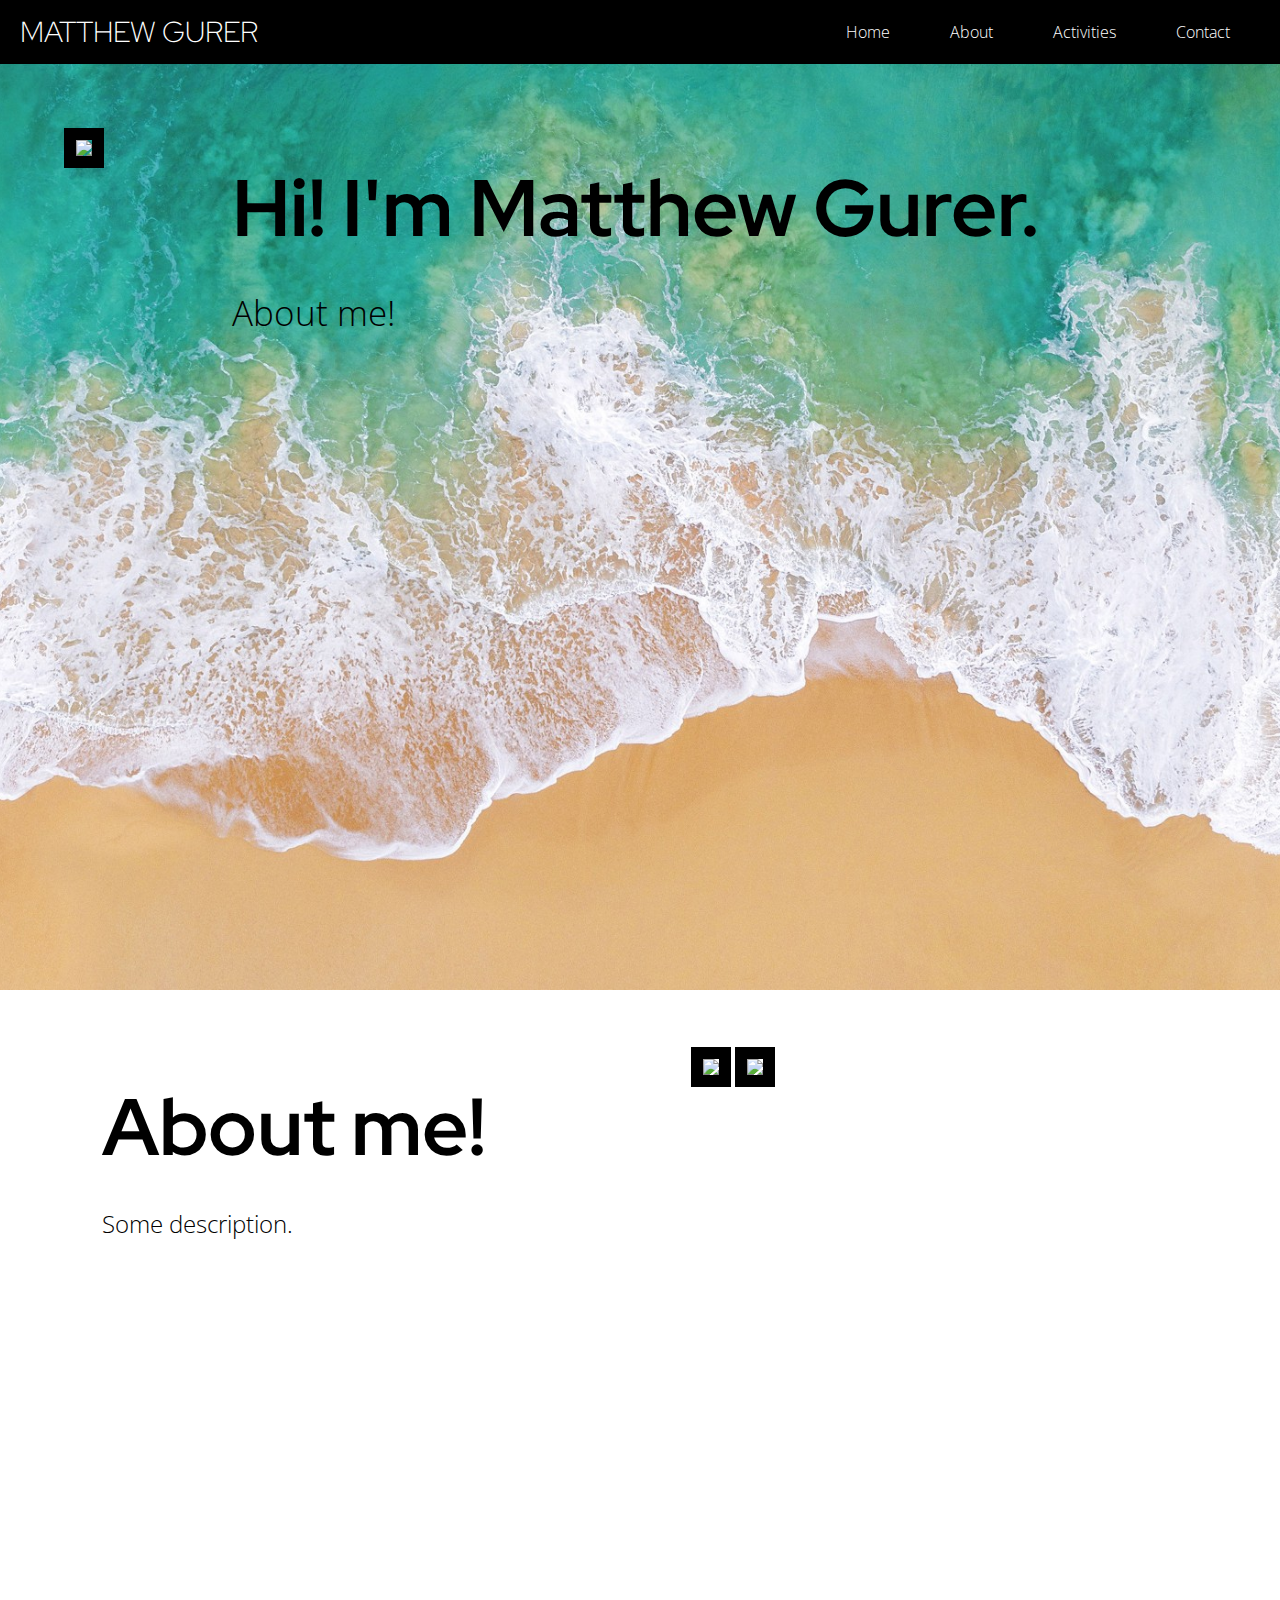
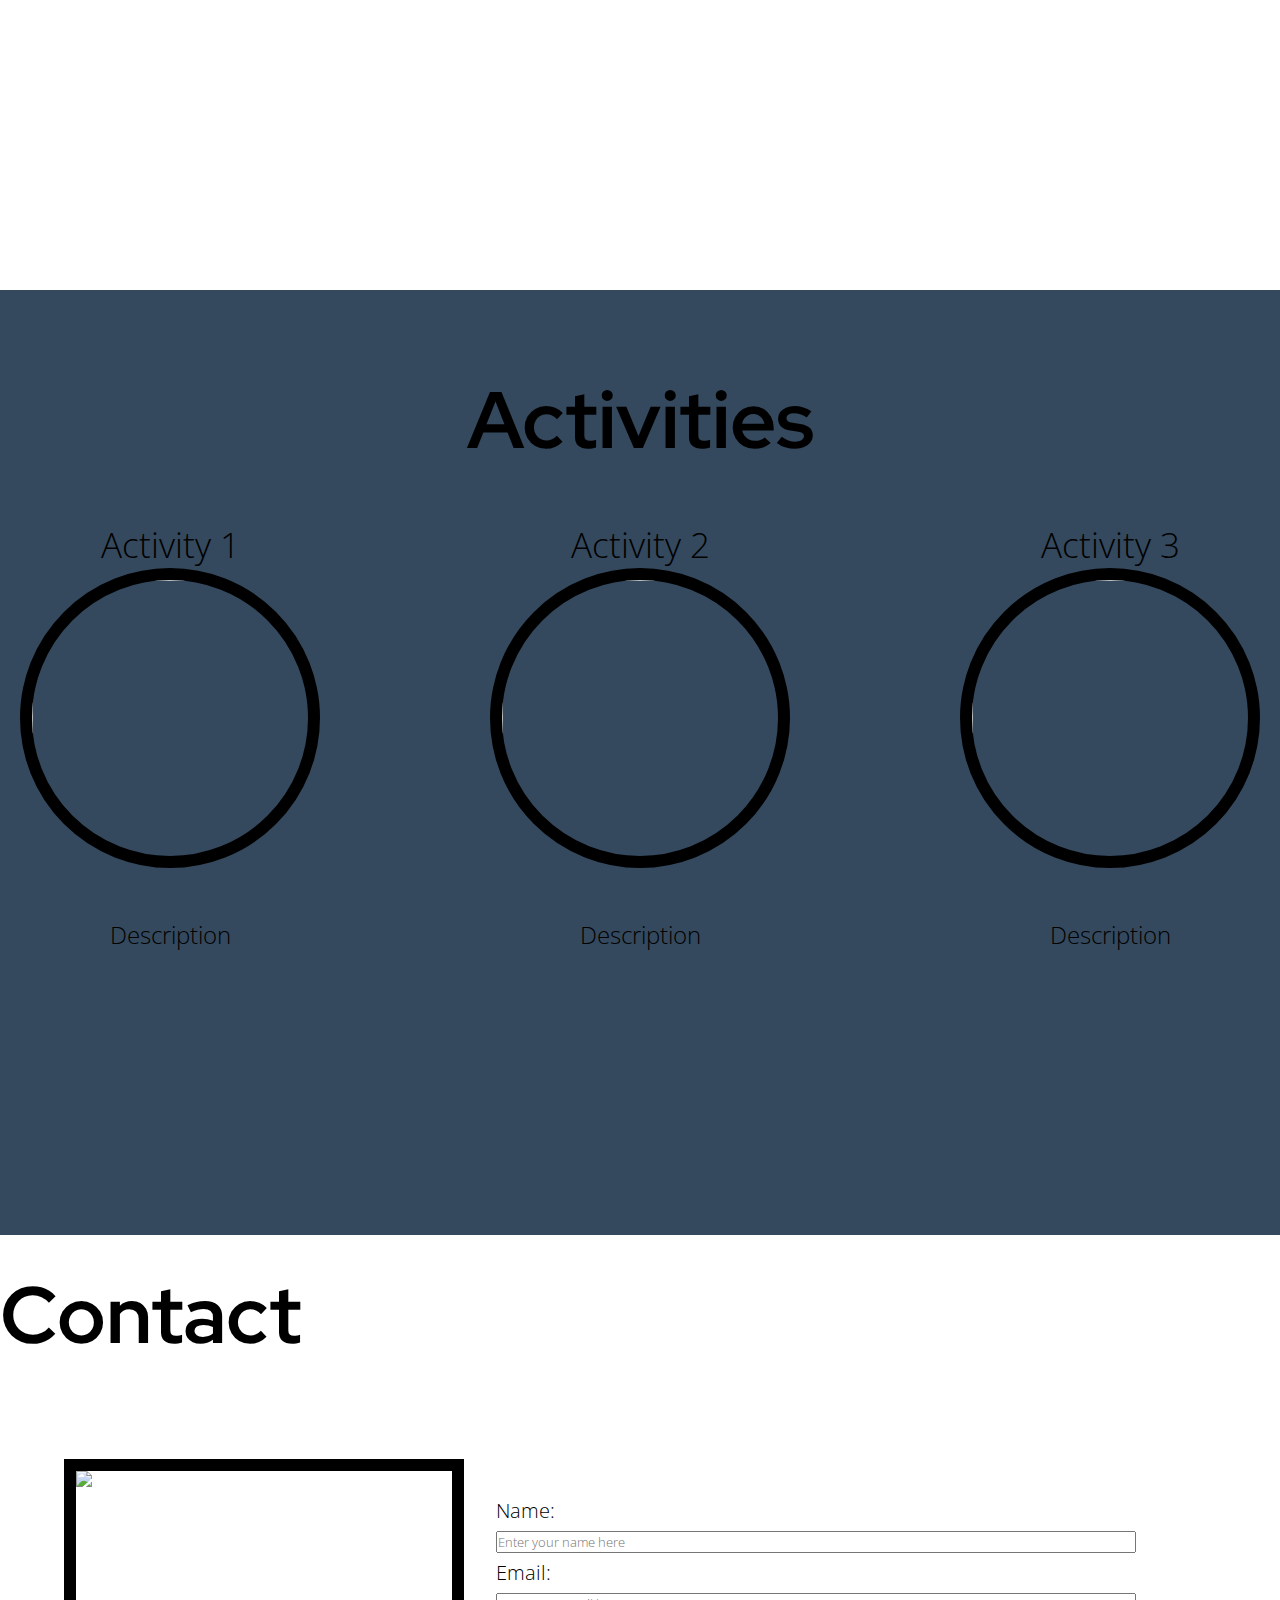
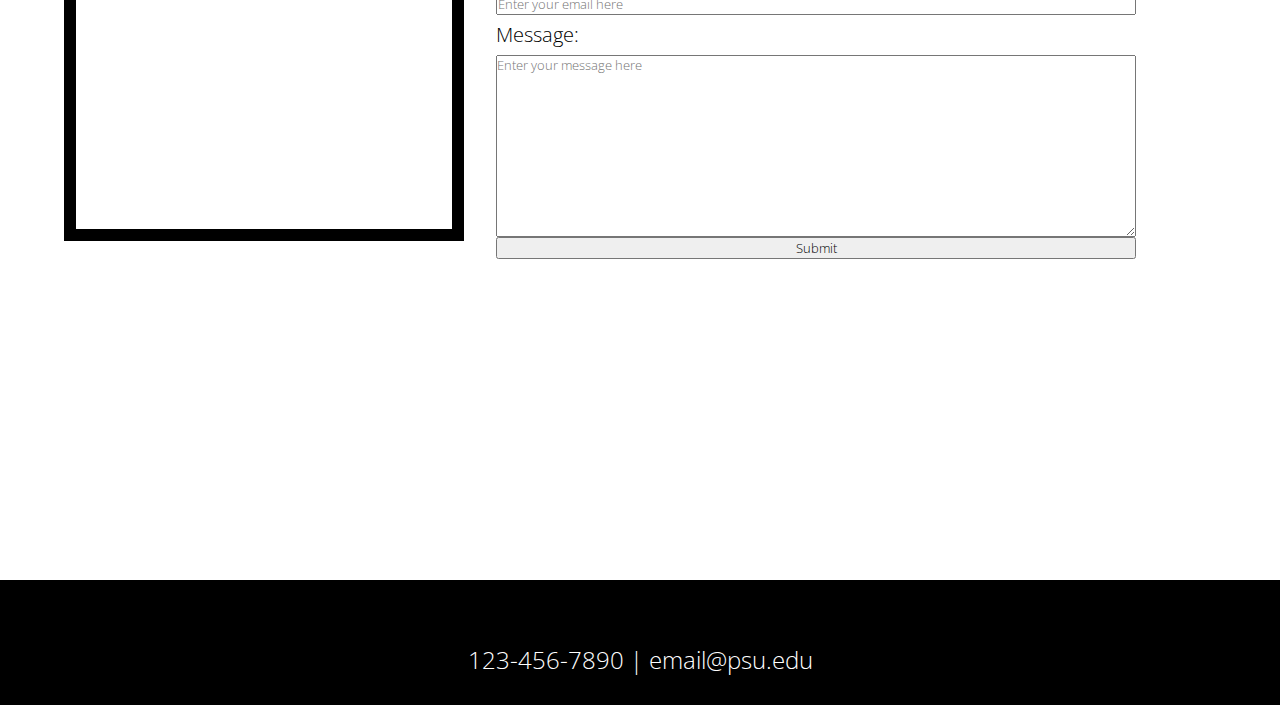
==== index.html @ 19012c14 "Finished CSS and main website components" ====
<!DOCTYPE html>
<html>
    <head>
        <!--<head> tag contains metadata-->
        <meta charset="utf-8">
        <title>HTML Page</title>
        <link rel="stylesheet" href="./style.css">
        <link rel="preconnect" href="https://fonts.googleapis.com">
        <link rel="preconnect" href="https://fonts.gstatic.com" crossorigin>
        <link href="https://fonts.googleapis.com/css2?family=Open+Sans&family=Red+Hat+Display&display=swap" rel="stylesheet">
        <script src="https://kit.fontawesome.com/d79f877d8b.js" crossorigin="anonymous"></script>
    </head>

    <body>
        <header>
            <nav>
                <a id="title" href="#home">Matthew Gurer</a>
                <ul>
                    <li><a href="#home">Home</a></li>
                    <li><a href="#about">About</a></li>
                    <li><a href="#activities">Activities</a></li>
                    <li><a href="#contact">Contact</a></li>
                </ul>
            </nav>            
        </header>

        <section class="home" id="home" style="height: 100vh">
            <img src="img/ios-11-1920x1080-4k-5k-beach-ocean-13655.jpg" class="background-image" alt="">
            <div>
                <img src="./img/myself.jpeg">
            </div>
            <div>
                <h1>Hi! I'm Matthew Gurer.</h1>
                <h2>About me!</h2>
            </div>
        </section>

        <section class="about" id="about" style="height: 100vh">
            <div>
                <h1>About me!</h1>
                <p>Some description.</p>
            </div>
            <div>
                <img src="./img/tesla_roadster_4k_3-HD.jpg">
                <img src="./img/lucid-air-sapphire-salt-flats-rear-side-web.png">
            </div>
        </section>

        <section id="activities" style="height: 100vh" class="activities">
            <h1>Activities</h1>
            
            <div style="display: flex;" class="activities-container">
                <div>
                    <h2>Activity 1</h2>
                    <img src="./img/31193.jpg">
                    <p>Description</p>
                </div>
                <div>
                    <h2>Activity 2</h2>
                    <img src="./img/wallpapersden.com_bixby-creek-bridge-california_3840x2160.jpg">
                    <p>Description</p>
                </div>
                <div>
                    <h2>Activity 3</h2>
                    <img src="./img/wp4729457.jpg">
                    <p>Description</p>
                </div>
            </div>
            

        </section>

        <section id="contact" style="height: 100vh" class="contact">
            <h1>Contact</h1>
            
            <div style="display: flex">
                <img src="./img/sKWDIq4.jpg">
                <form action="mailto:mattgur11@gmail.com" method="post" enctype="text/plain">
                    <div style="display: flex; flex-direction: column; width: 50vw">
                        <label>Name:</label>
                        <input type="text" name="Your name" placeholder="Enter your name here">
        
                        <label>Email:</label>
                        <input type="email" name="Your email" placeholder="Enter your email here">
        
                        <label>Message:</label>
                        <textarea name="Your message" cols="50" rows="10" placeholder="Enter your message here"></textarea>
        
                        <input type="submit"></input>
                    </div>
                </form>
            </div>
        </section>
    </body>

    <script></script>

    <footer>
        <a href="https://www.facebook.com" target="_blank"><i class="fa-brands fa-facebook"></i></a>
        <a href="https://www.instagram.com" target="_blank"><i class="fa-brands fa-instagram"></i></a>
        <a href="https://www.linkedin.com" target="_blank"><i class="fa-brands fa-linkedin"></i></a>
        <a href="https://www.github.com" target="_blank"><i class="fa-brands fa-github"></i></a>
        <p>123-456-7890 | email@psu.edu</p>
    </footer>
</html>
---- style.css ----
*{
    margin: 0;
    padding: 0;
    box-sizing: border-box;
    font-family: 'Open Sans', sans-serif;
    font-weight: 100;
    scroll-behavior: smooth;
}

section{
    width: 100%;
    min-height: 105vh;
    /*justify-content: center;*/
}

h1{
    font-size: 5rem;
    line-height: 2;
    font-family: 'Red Hat Display', sans-serif;
    font-weight: bold;
}

h2{
    font-size: 2.2rem;
}

p{
    font-size: 1.5rem;
}

img{
    width: 400px;
    margin-bottom: 50px;
    border: 12px solid;
}

a{
    text-decoration: none;
    color: white;
}

a:hover{
    color: #b3b3b3;
}

/* Navbar */
nav{
    height: 64px;
    width: 100%;
    background-color: black;
    padding: 20px;
    display: flex;
    align-items: center;
    justify-content: space-between;
    position: fixed;
    z-index: 10;
}

nav ul{
    display: flex;
    list-style: none;
}

nav ul li{
    margin: 30px;
}

#title{
    font-size: 1.8rem;
    font-family: 'Red Hat Display', sans-serif;
    text-transform: uppercase;
}

form{
    line-height: 2;
    font-size: 1.25rem;
}

/* Home Section */
.home{
    background-color: rgb(52, 73, 94);
    display: flex;
    padding-bottom: 100px;
}

.home div{
    transform: translateY(64px);
    margin: 5%;
}

.background-image{
    border: 0px;
    width: 100%;
    height: 110%;
    object-fit: cover;
    position: absolute;
}

/* About Section */
.about{
    display: flex;
}

.about div{
    margin: 8%;
}

/* Activities Section */
.activities{
    display: block;
    background-color: rgb(52, 73, 94);
    padding: 50px 0 100px 0;
    text-align: center;
}

.activities-container{
    display: flex;
    padding: 20px;
    /*margin: 0 8%;*/
    justify-content: space-between;
}

.activities-container p{
    padding: 0 8%;
}

.activities-container img{
    width: 300px;
    height: 300px;
    border-radius: 50%;
}

/* Contact Section */
.contact{
    justify-content: center;
}

.contact div{
    margin: 5%;
}

/* Footer Section */
footer{
    height: 125px;
    width: 100%;
    background-color: black;
    color: white;
    padding-top: 25px;
    text-align: center;
}

i{
    font-size: 1.75rem;
    margin: 0 10px 10px 10px;
}
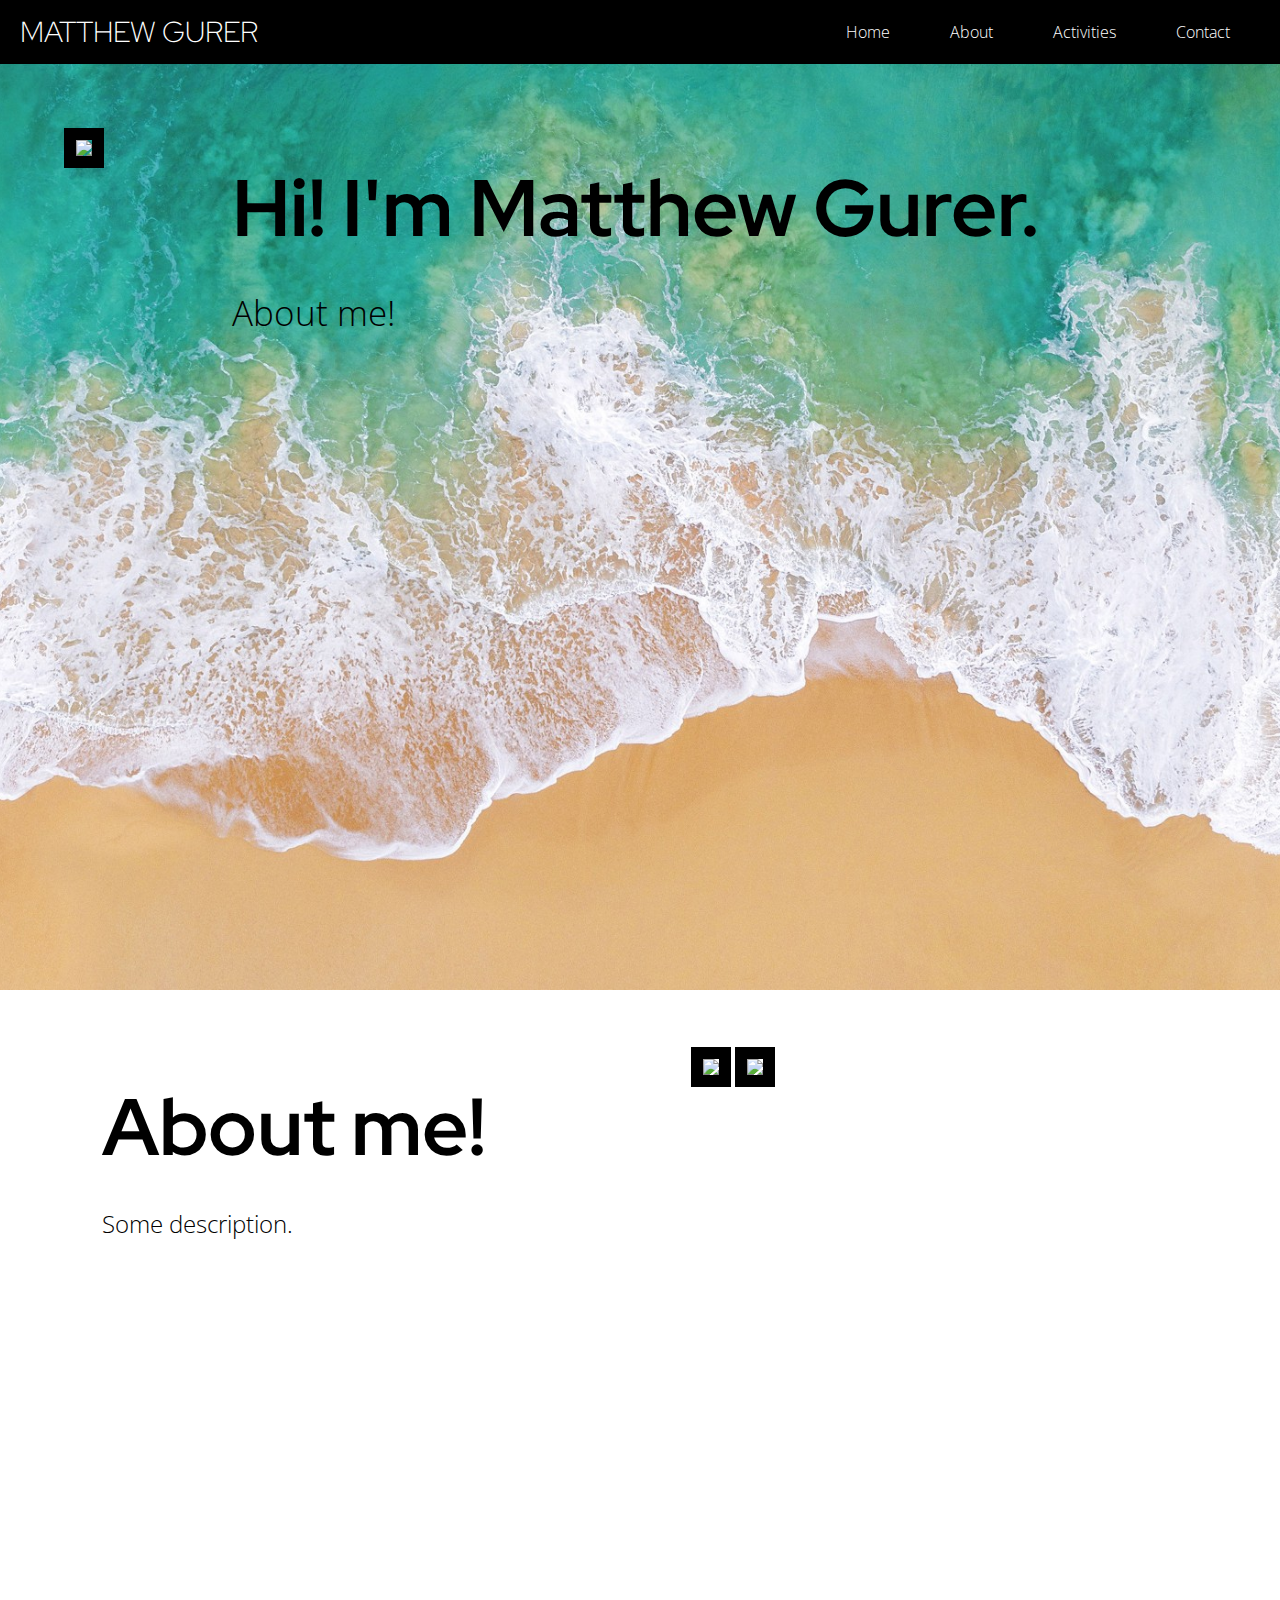
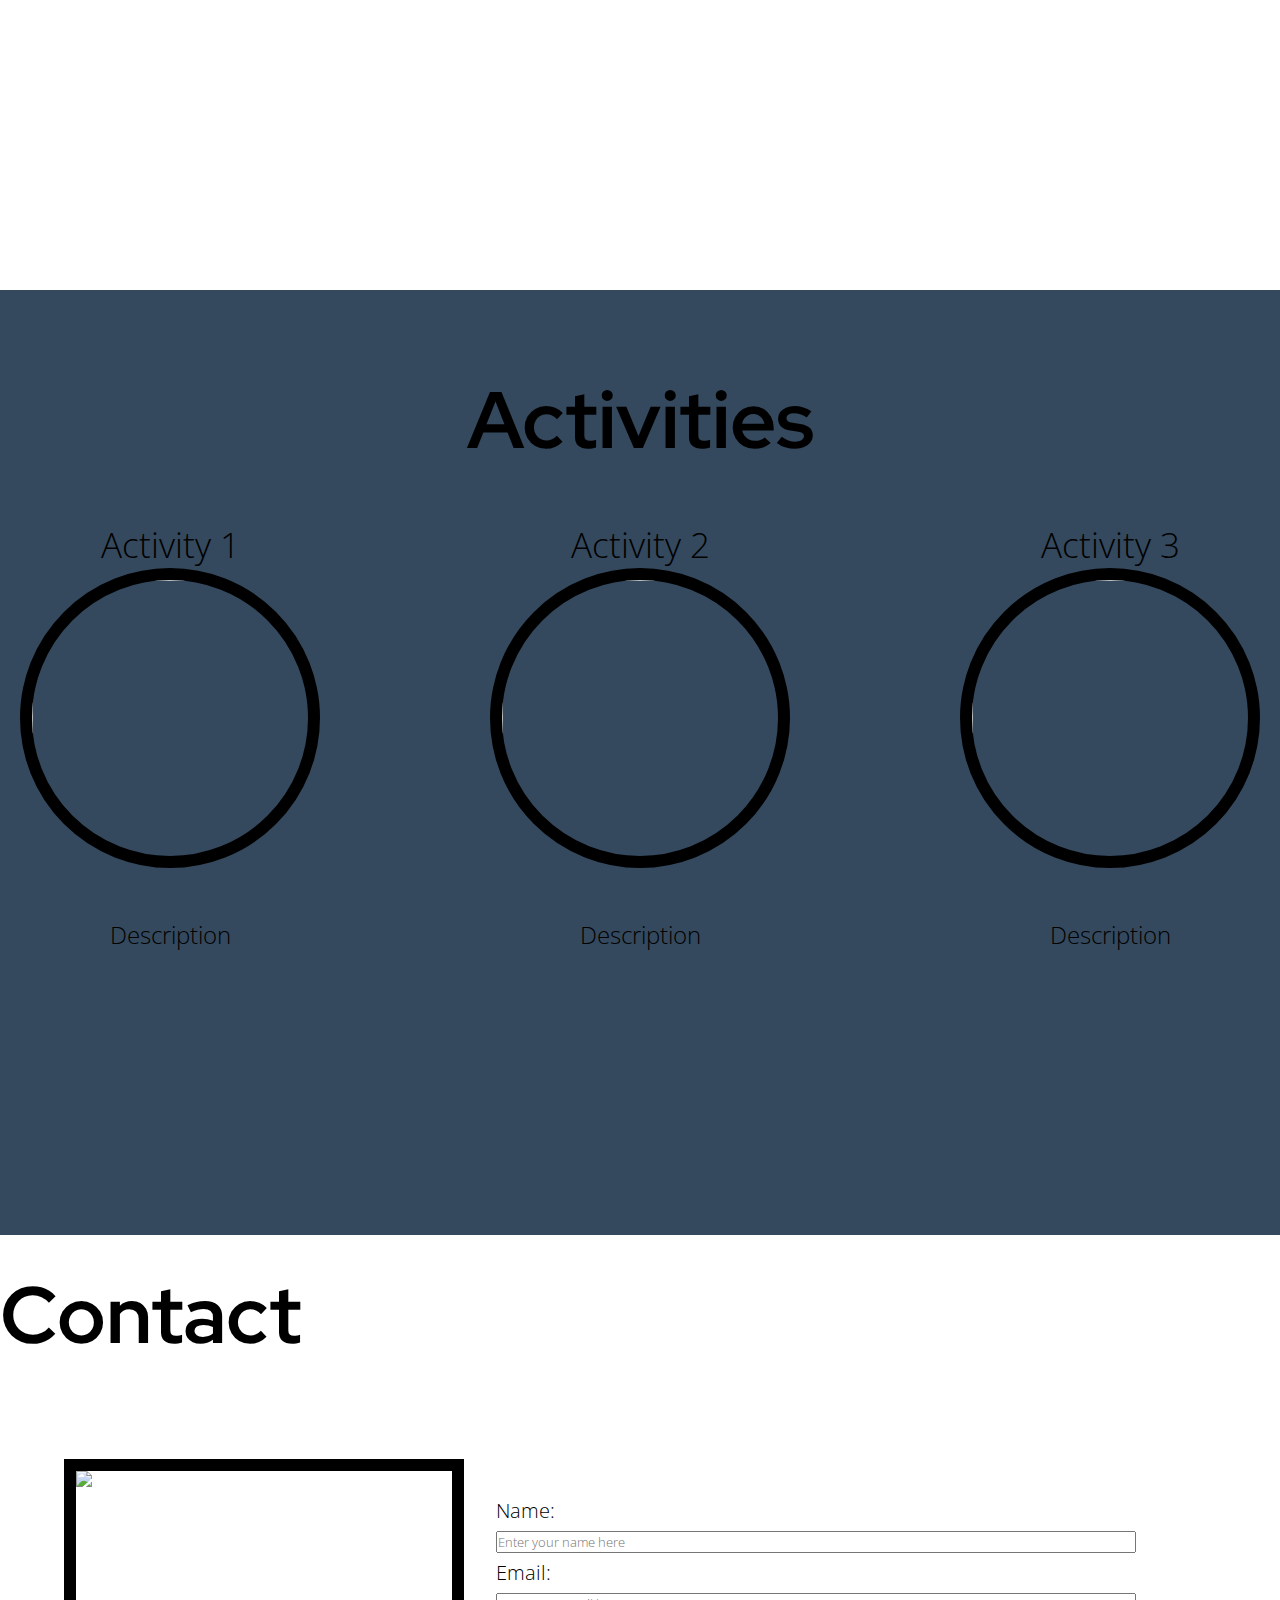
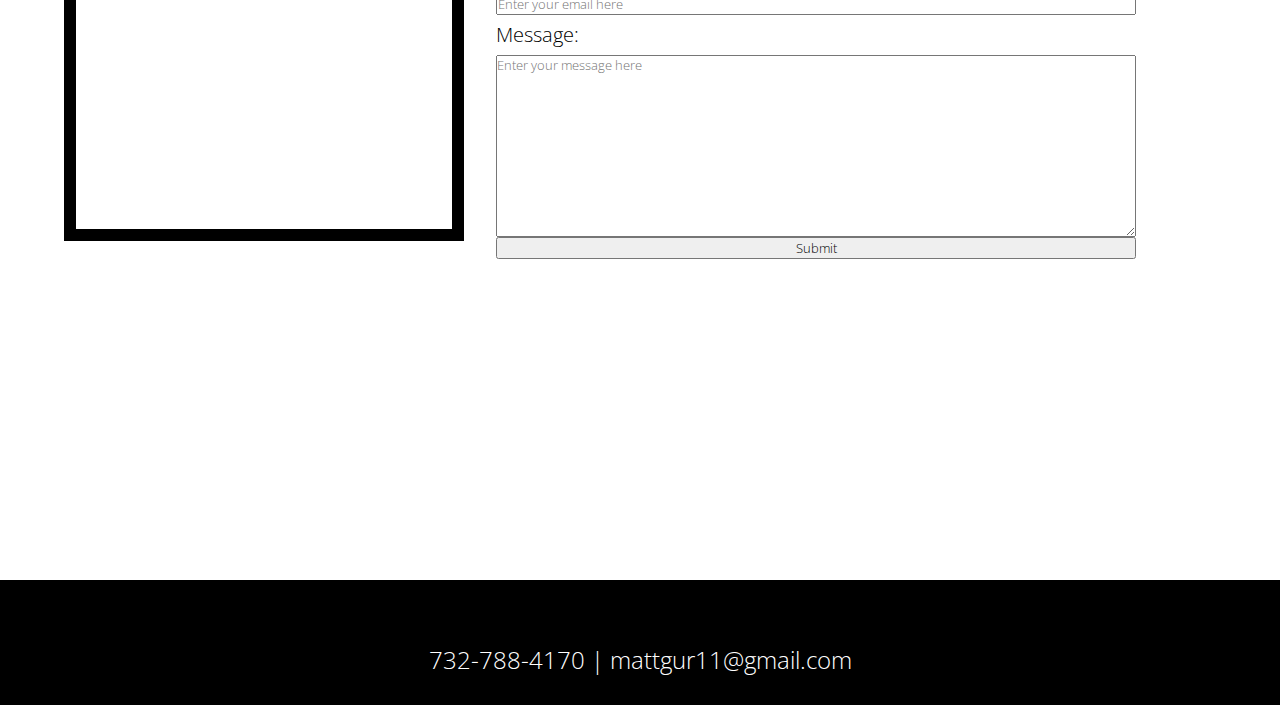
==== commit 079a721d: "Updated footer design and contact information" ====
--- a/index.html
+++ b/index.html
@@ -96,10 +96,9 @@
     <script></script>
 
     <footer>
-        <a href="https://www.facebook.com" target="_blank"><i class="fa-brands fa-facebook"></i></a>
-        <a href="https://www.instagram.com" target="_blank"><i class="fa-brands fa-instagram"></i></a>
-        <a href="https://www.linkedin.com" target="_blank"><i class="fa-brands fa-linkedin"></i></a>
-        <a href="https://www.github.com" target="_blank"><i class="fa-brands fa-github"></i></a>
-        <p>123-456-7890 | email@psu.edu</p>
+        <a href="https://www.instagram.com/matthew.g.11/" target="_blank" id="instagram"><i class="fa-brands fa-instagram"></i></a>
+        <a href="https://www.linkedin.com/in/matthew-gurer/" target="_blank" id="linkedin"><i class="fa-brands fa-linkedin"></i></a>
+        <a href="https://github.com/mattgur11" target="_blank" id="github"><i class="fa-brands fa-github"></i></a>
+        <p>732-788-4170 | mattgur11@gmail.com</p>
     </footer>
 </html>--- a/style.css
+++ b/style.css
@@ -152,4 +152,16 @@
 i{
     font-size: 1.75rem;
     margin: 0 10px 10px 10px;
+}
+
+#instagram:hover{
+    color: #F77737;
+}
+
+#linkedin:hover{
+    color: #0072b1;
+}
+
+#github:hover{
+    color: #6e5494;
 }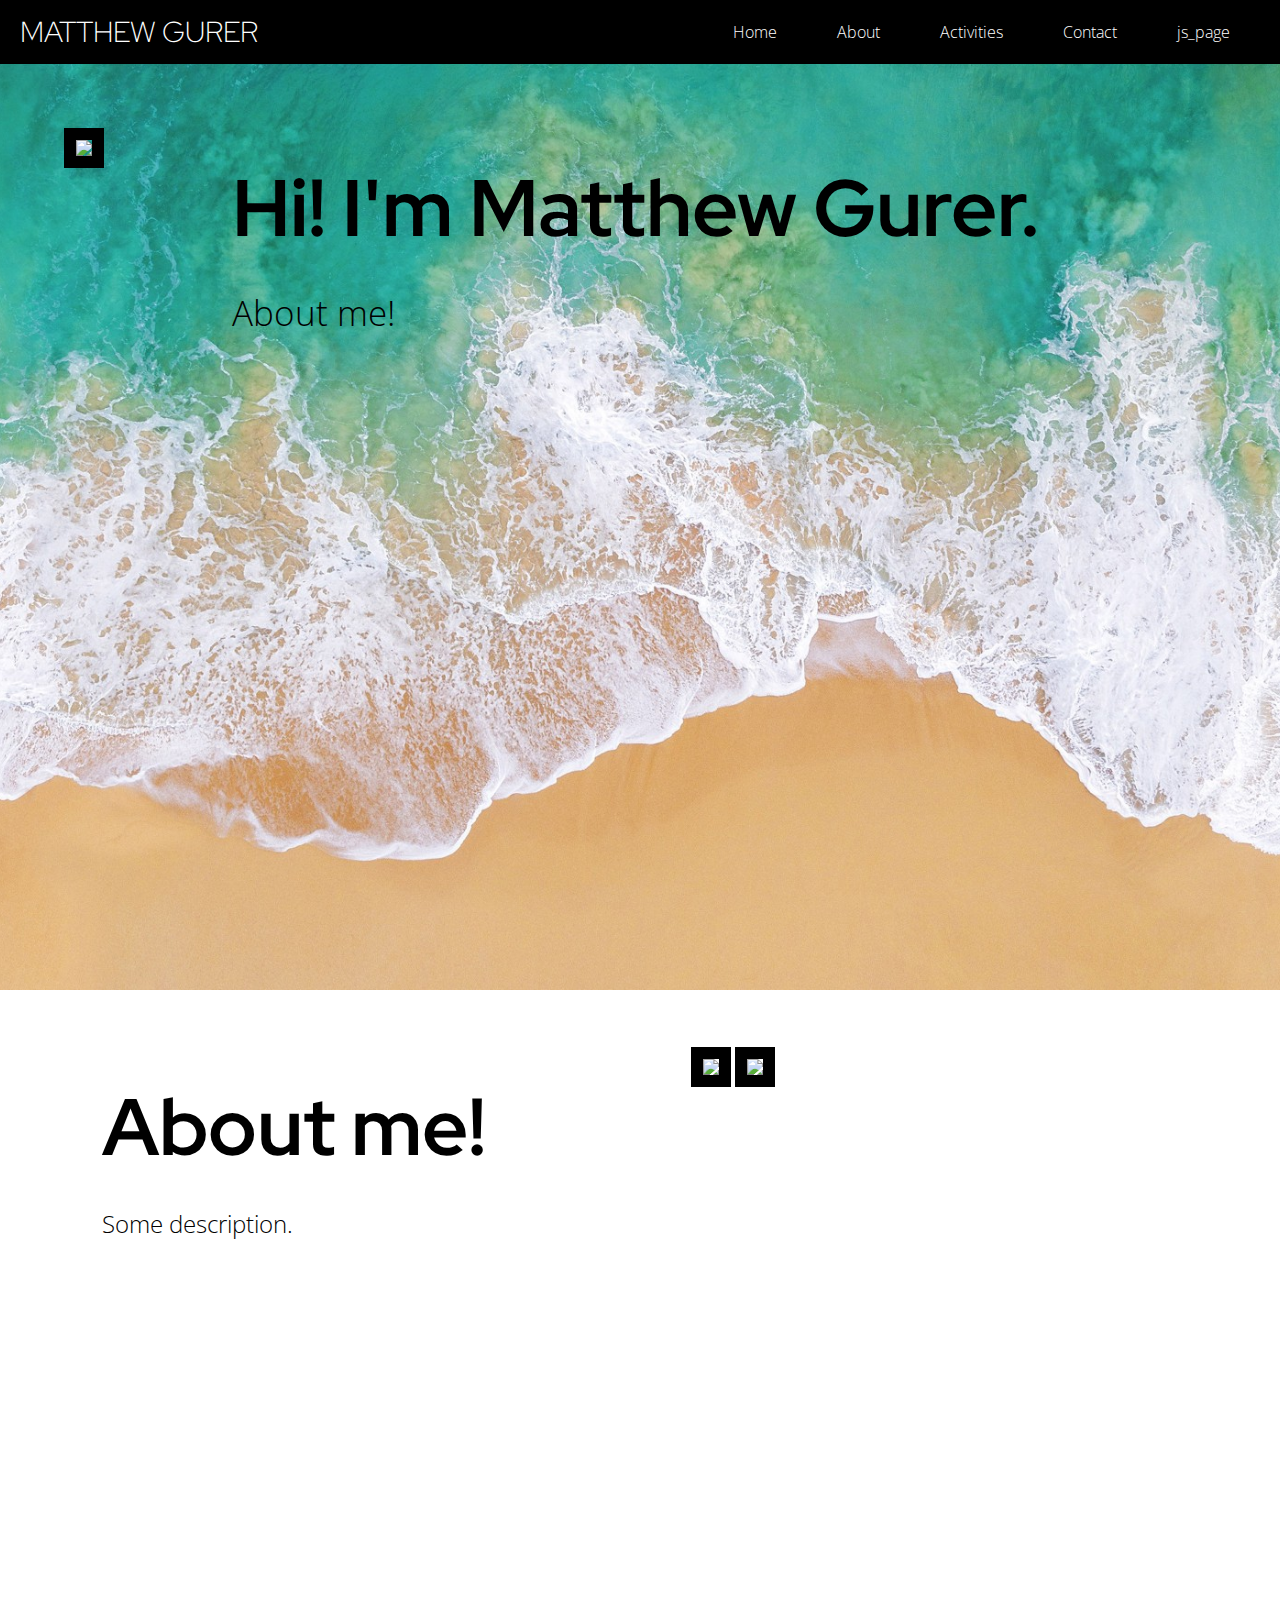
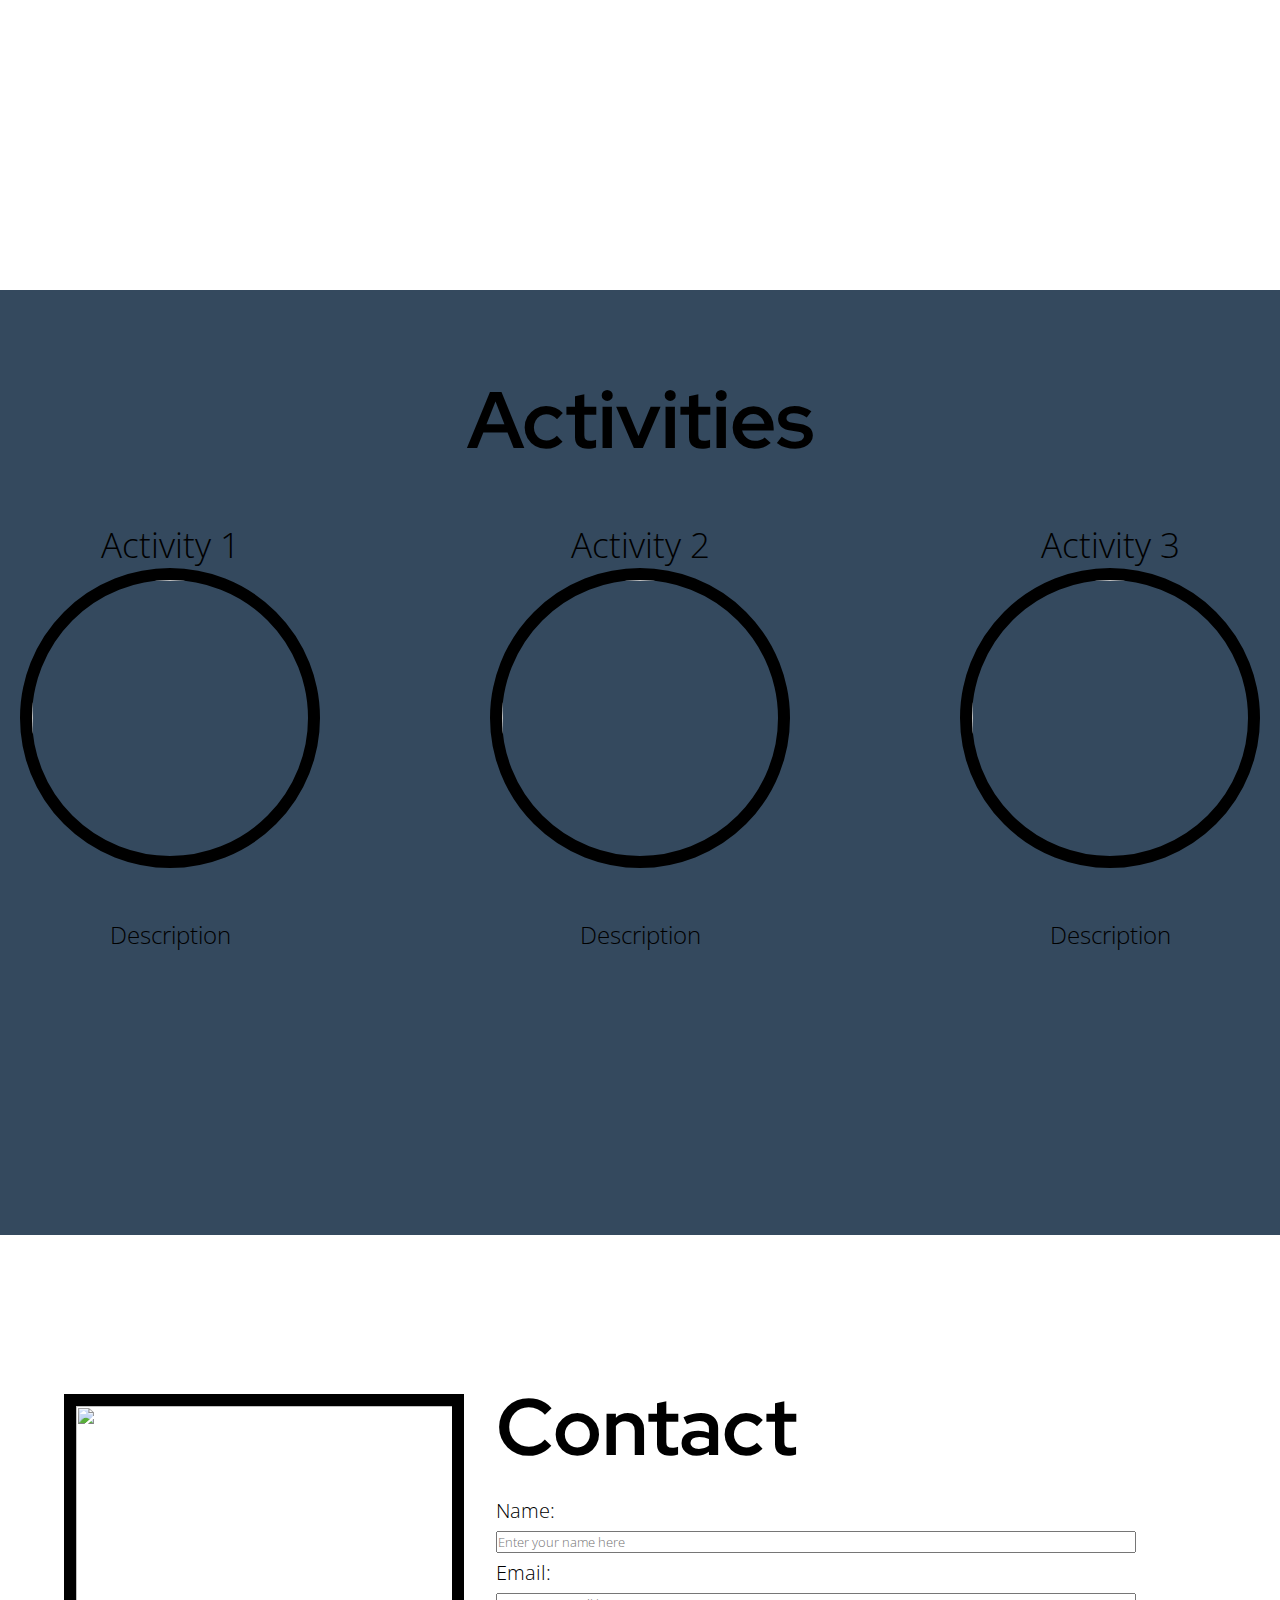
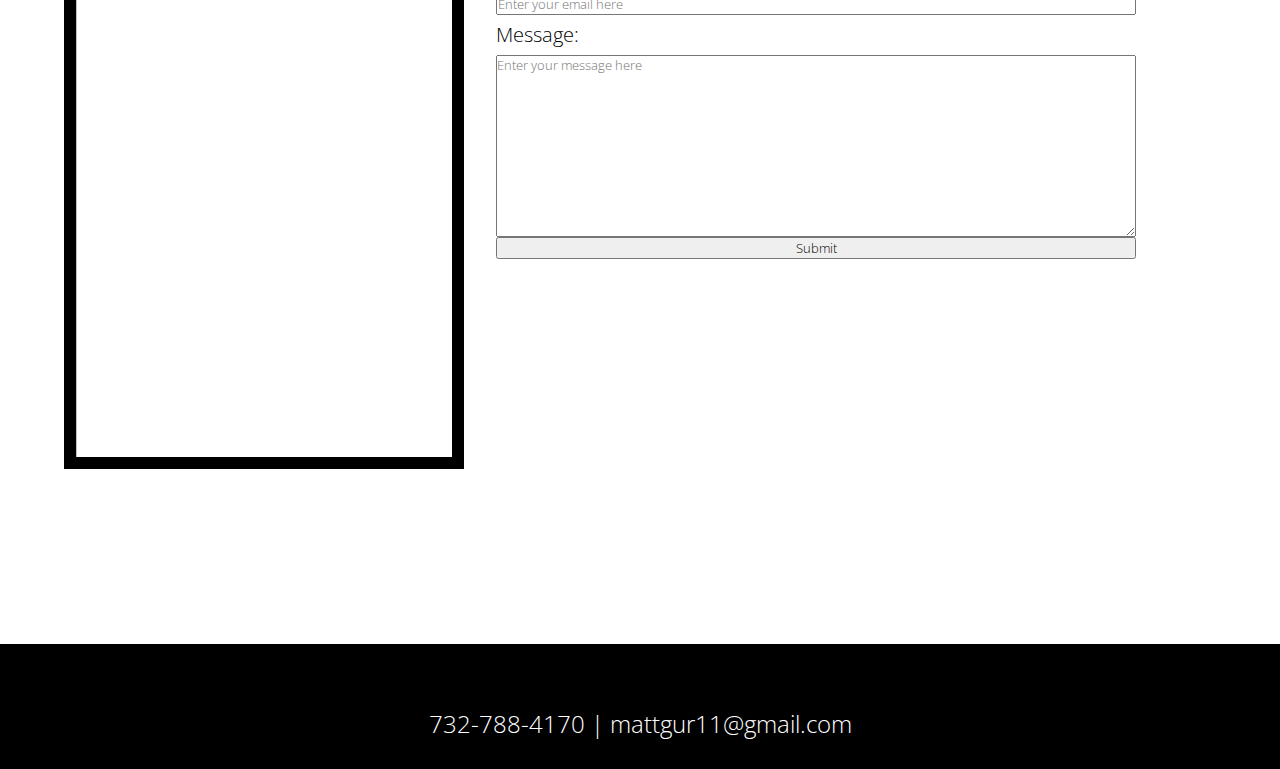
==== commit eb997d07: "Added jQuery library & improved contact formatting" ====
--- a/index.html
+++ b/index.html
@@ -9,6 +9,7 @@
         <link rel="preconnect" href="https://fonts.gstatic.com" crossorigin>
         <link href="https://fonts.googleapis.com/css2?family=Open+Sans&family=Red+Hat+Display&display=swap" rel="stylesheet">
         <script src="https://kit.fontawesome.com/d79f877d8b.js" crossorigin="anonymous"></script>
+        <script src="http://ajax.googleapis.com/ajax/libs/jquery/3.6.0/jquery.min.js"></script>
     </head>
 
     <body>
@@ -20,6 +21,7 @@
                     <li><a href="#about">About</a></li>
                     <li><a href="#activities">Activities</a></li>
                     <li><a href="#contact">Contact</a></li>
+                    <li><a href="js_page.html">js_page</a></li>
                 </ul>
             </nav>            
         </header>
@@ -70,13 +72,12 @@
 
         </section>
 
-        <section id="contact" style="height: 100vh" class="contact">
-            <h1>Contact</h1>
-            
+        <section id="contact" style="height: 100vh" class="contact">            
             <div style="display: flex">
                 <img src="./img/sKWDIq4.jpg">
                 <form action="mailto:mattgur11@gmail.com" method="post" enctype="text/plain">
                     <div style="display: flex; flex-direction: column; width: 50vw">
+                        <h1>Contact</h1>
                         <label>Name:</label>
                         <input type="text" name="Your name" placeholder="Enter your name here">
         
--- a/style.css
+++ b/style.css
@@ -135,8 +135,17 @@
     justify-content: center;
 }
 
+.contact h1{
+    transform: translateY(10%);
+}
+
 .contact div{
     margin: 5%;
+}
+
+.contact img{
+    transform: translateY(95px);
+    height: 75vh;
 }
 
 /* Footer Section */
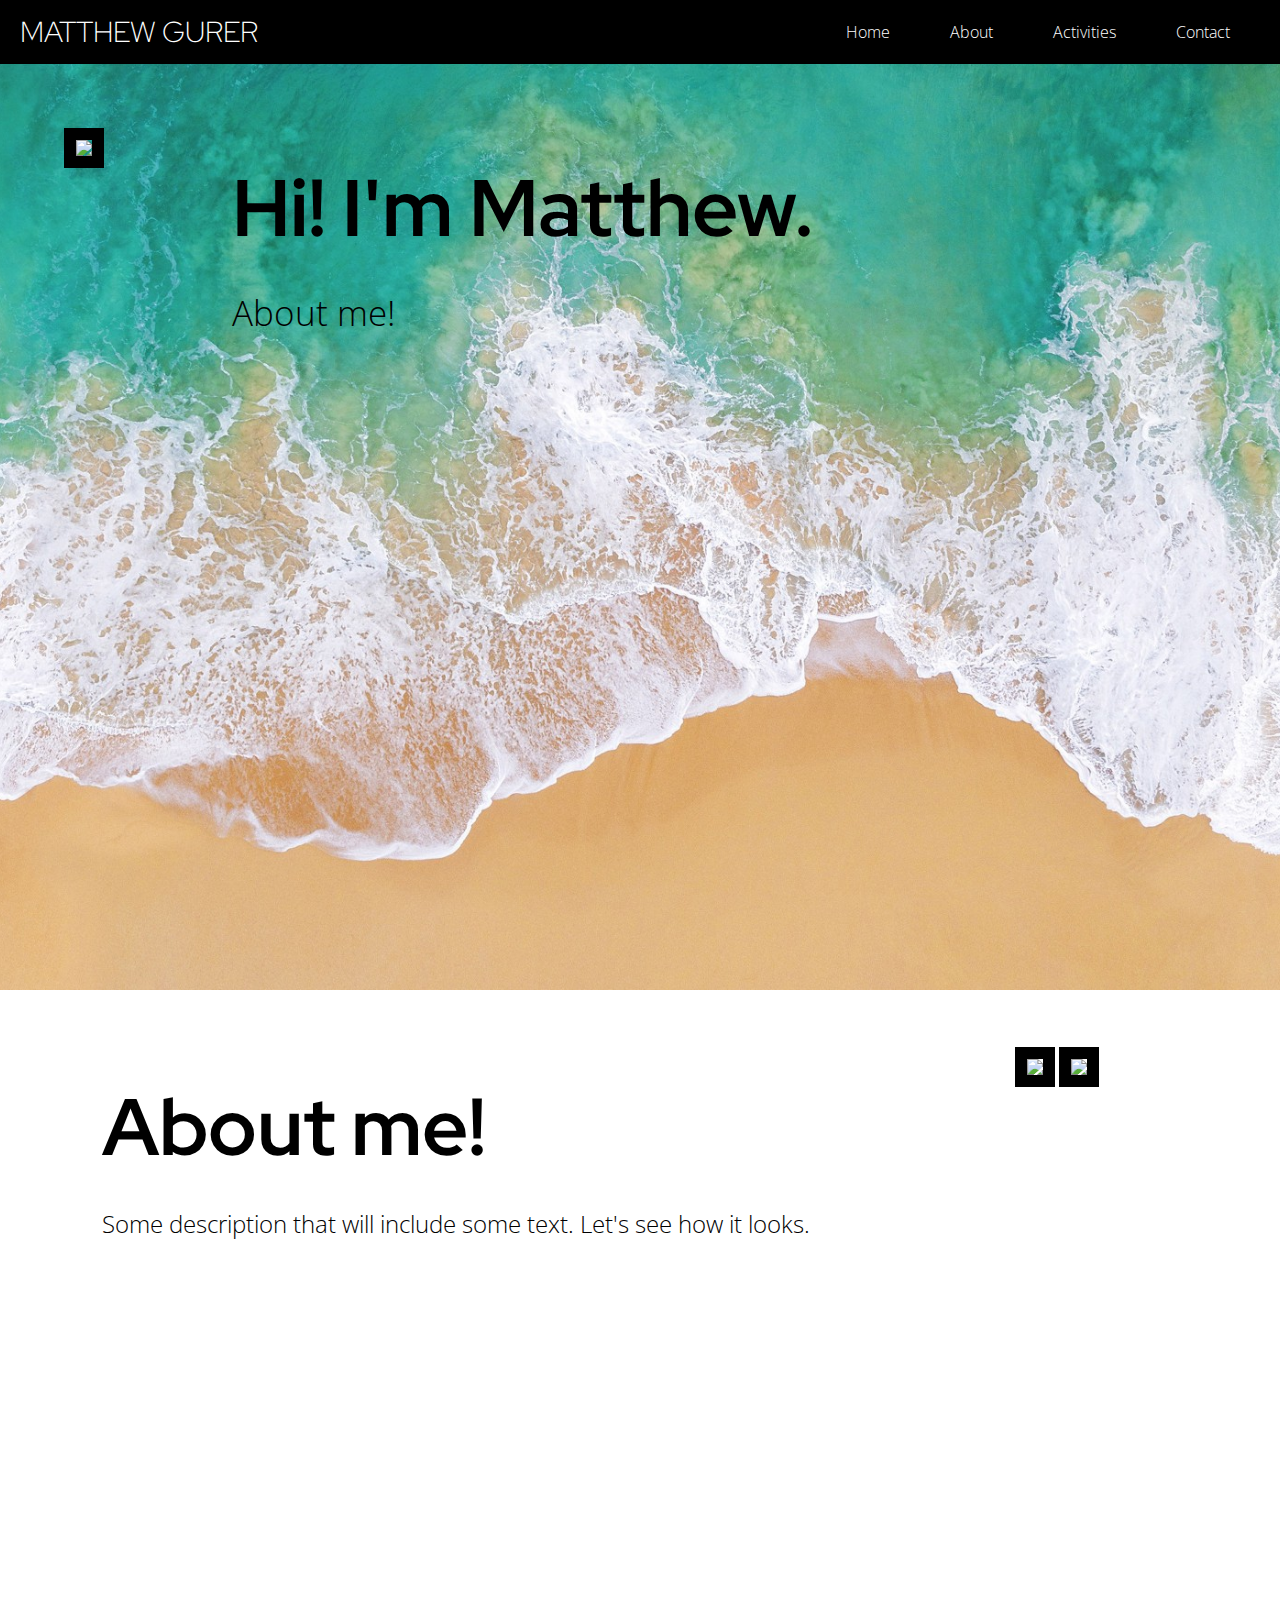
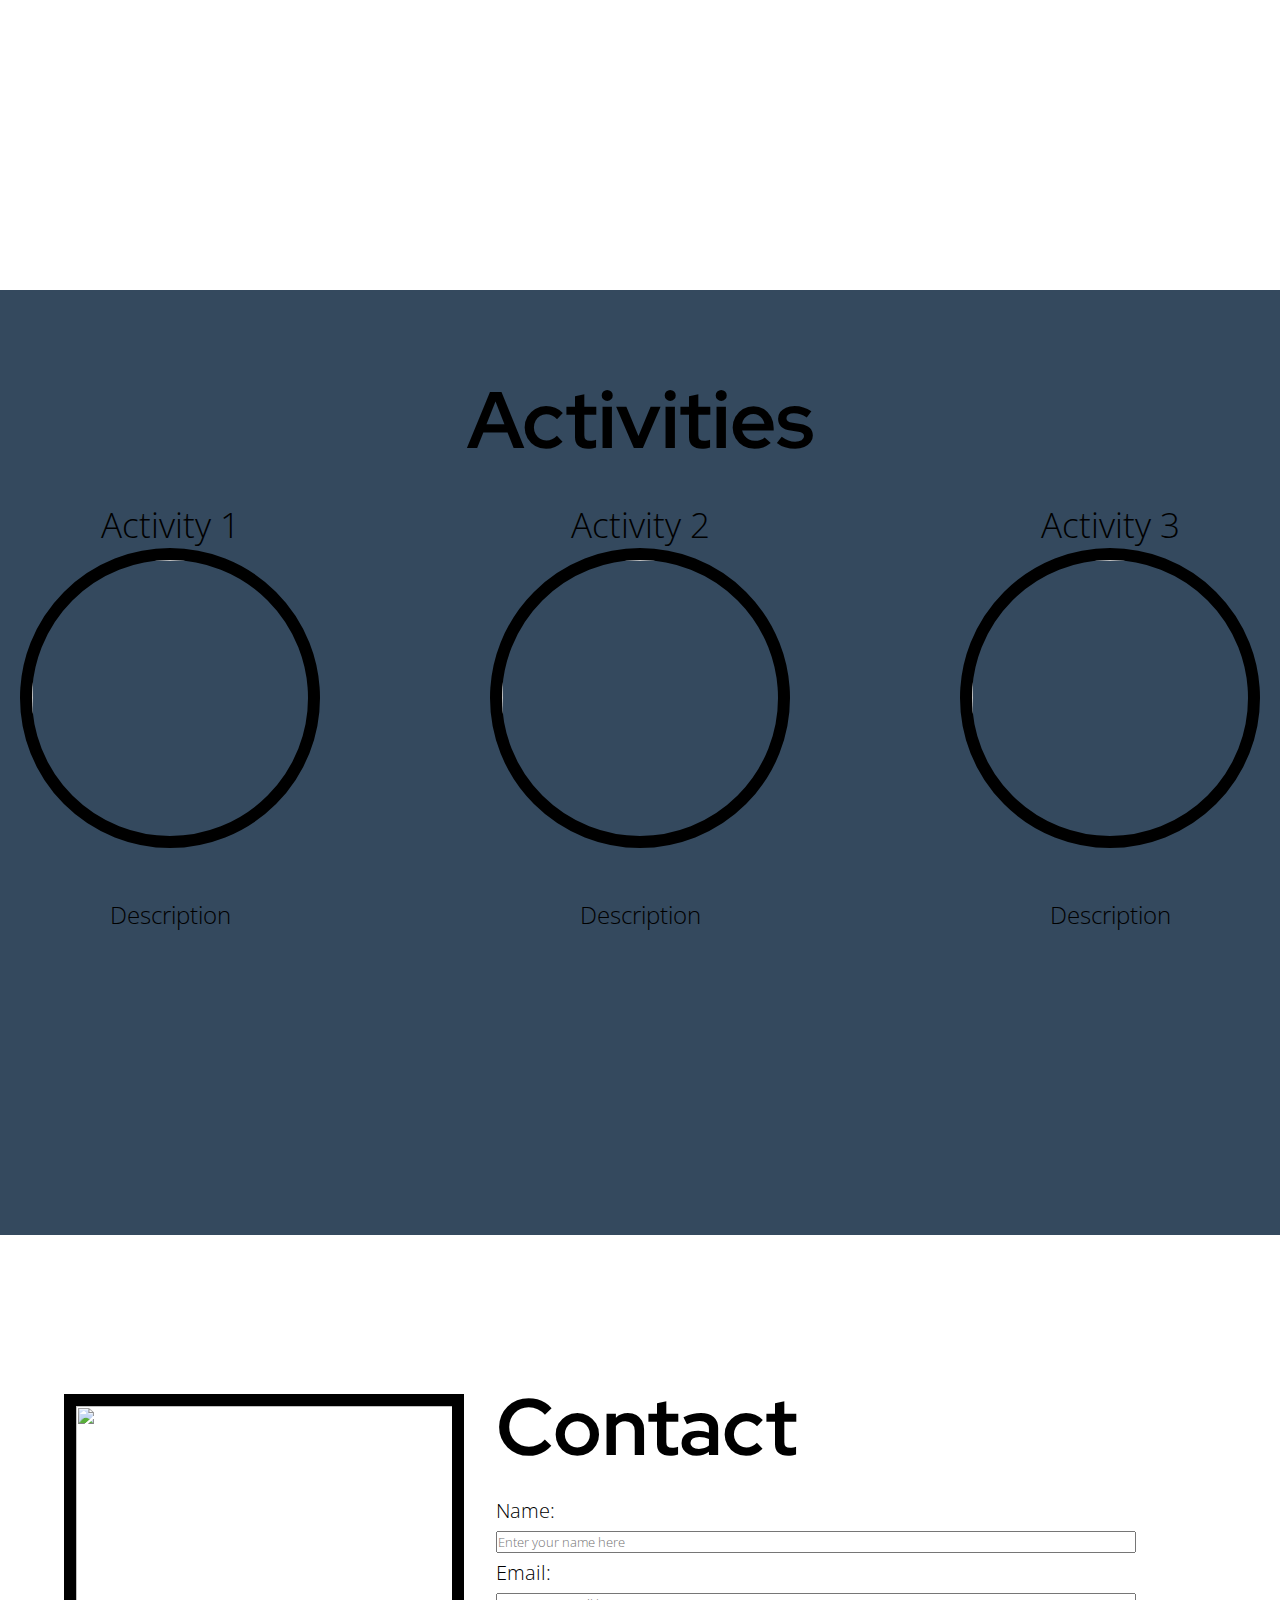
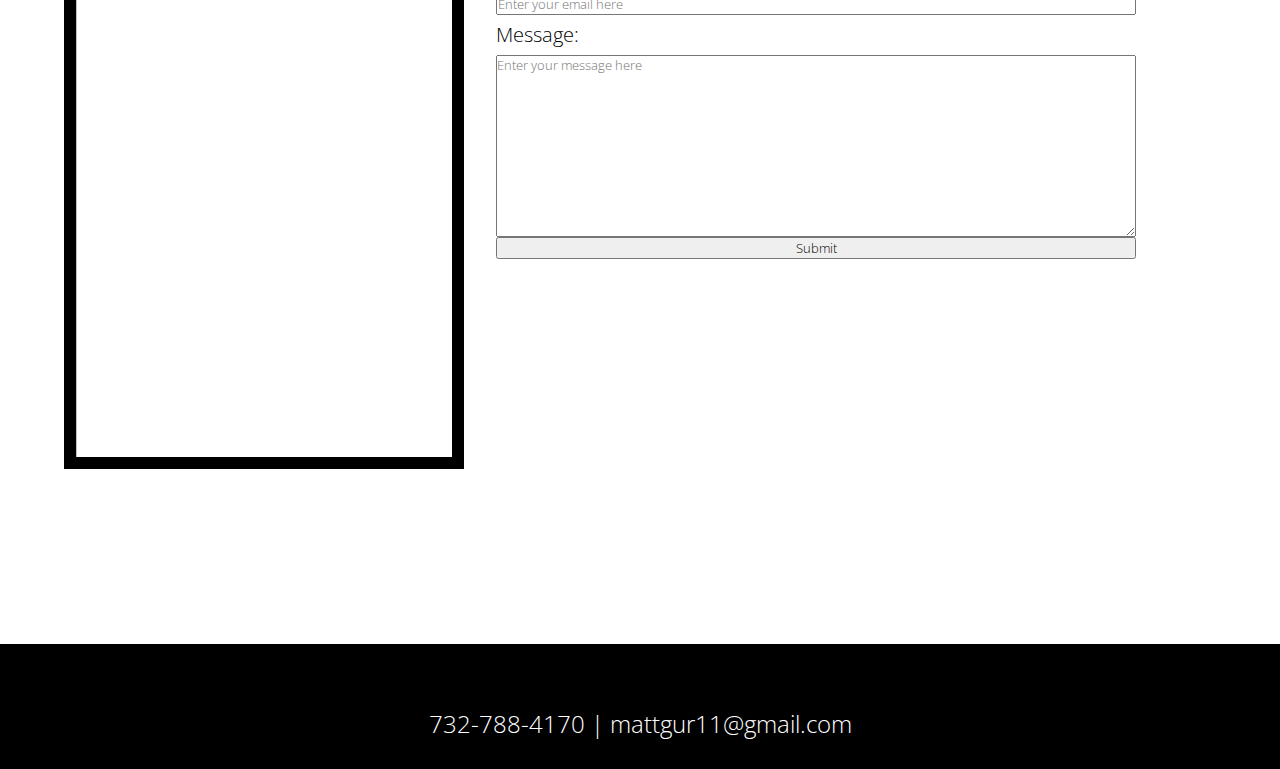
==== commit fc846426: "Removed link to js_page.html from main website" ====
--- a/index.html
+++ b/index.html
@@ -21,7 +21,6 @@
                     <li><a href="#about">About</a></li>
                     <li><a href="#activities">Activities</a></li>
                     <li><a href="#contact">Contact</a></li>
-                    <li><a href="js_page.html">js_page</a></li>
                 </ul>
             </nav>            
         </header>
@@ -32,7 +31,7 @@
                 <img src="./img/myself.jpeg">
             </div>
             <div>
-                <h1>Hi! I'm Matthew Gurer.</h1>
+                <h1>Hi! I'm Matthew.</h1>
                 <h2>About me!</h2>
             </div>
         </section>
@@ -40,7 +39,7 @@
         <section class="about" id="about" style="height: 100vh">
             <div>
                 <h1>About me!</h1>
-                <p>Some description.</p>
+                <p>Some description that will include some text. Let's see how it looks.</p>
             </div>
             <div>
                 <img src="./img/tesla_roadster_4k_3-HD.jpg">
--- a/style.css
+++ b/style.css
@@ -115,7 +115,7 @@
 
 .activities-container{
     display: flex;
-    padding: 20px;
+    padding: 0 20px 0 20px;
     /*margin: 0 8%;*/
     justify-content: space-between;
 }
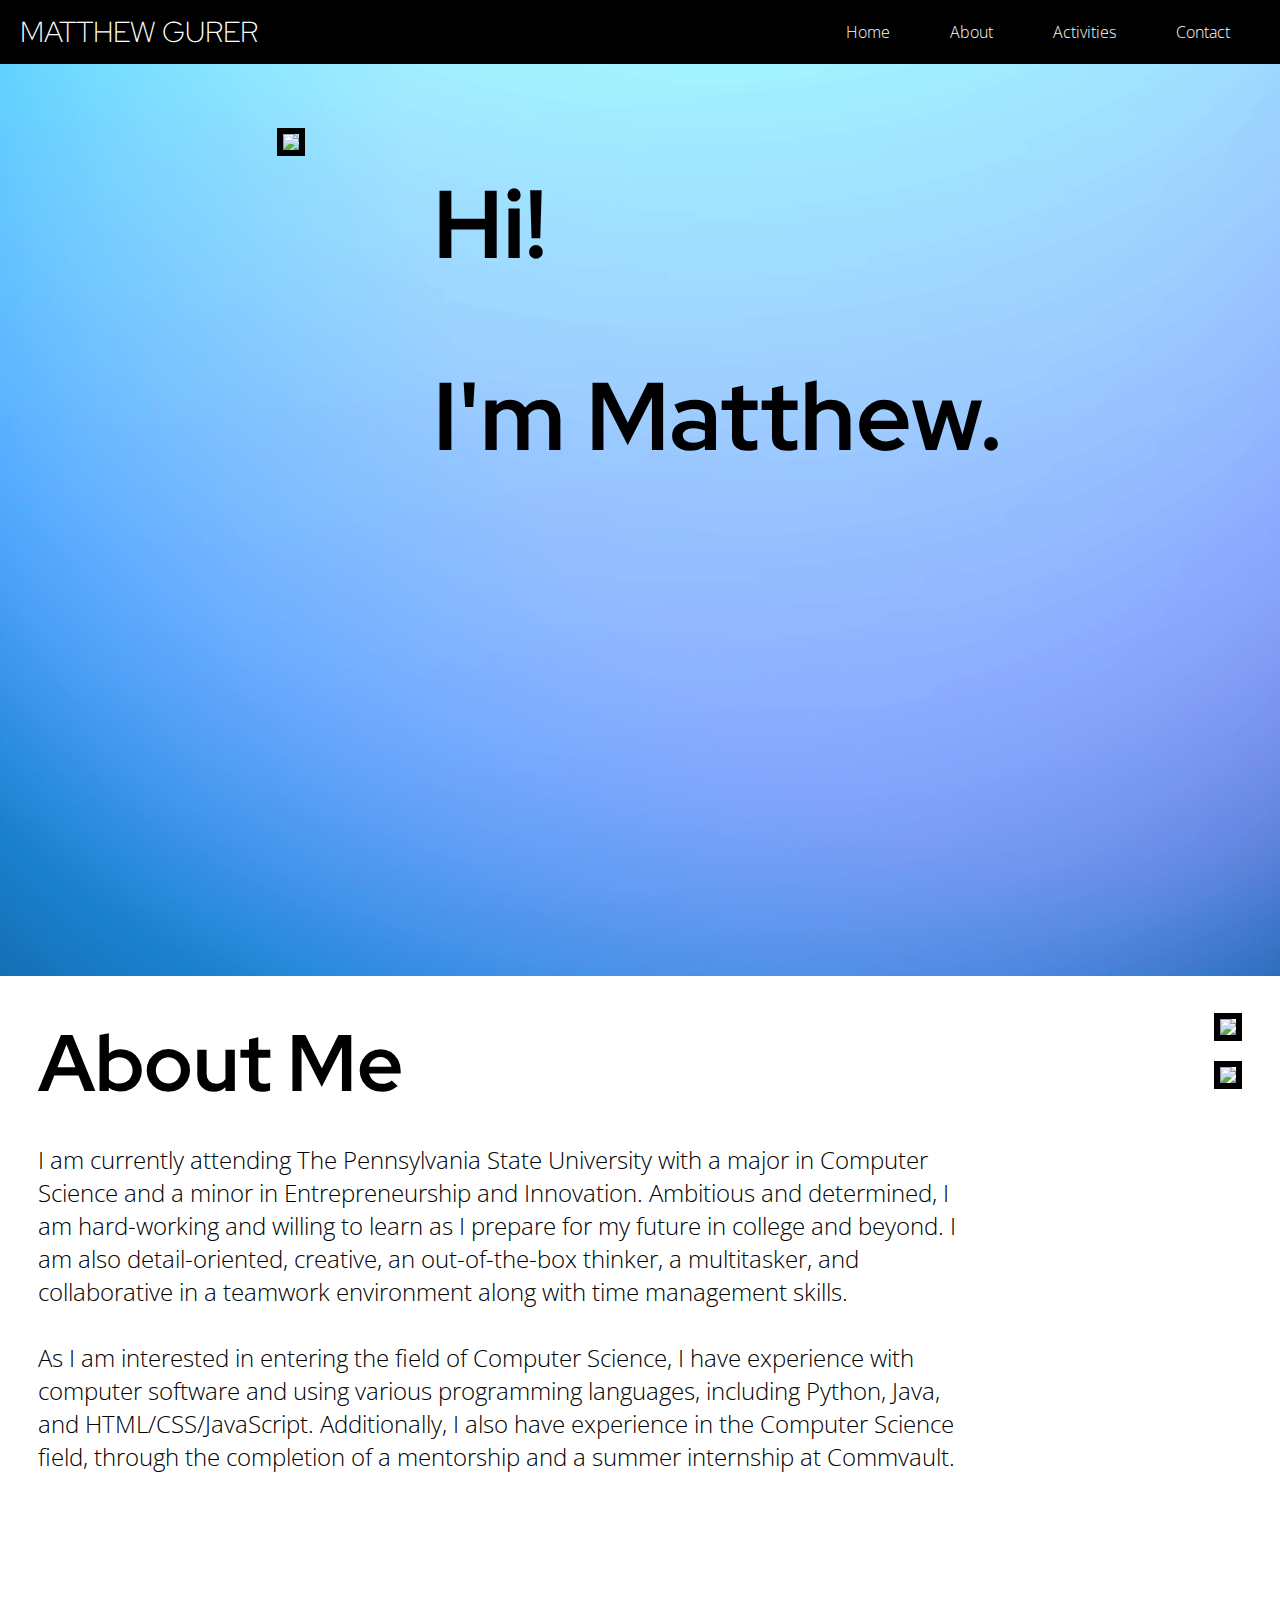
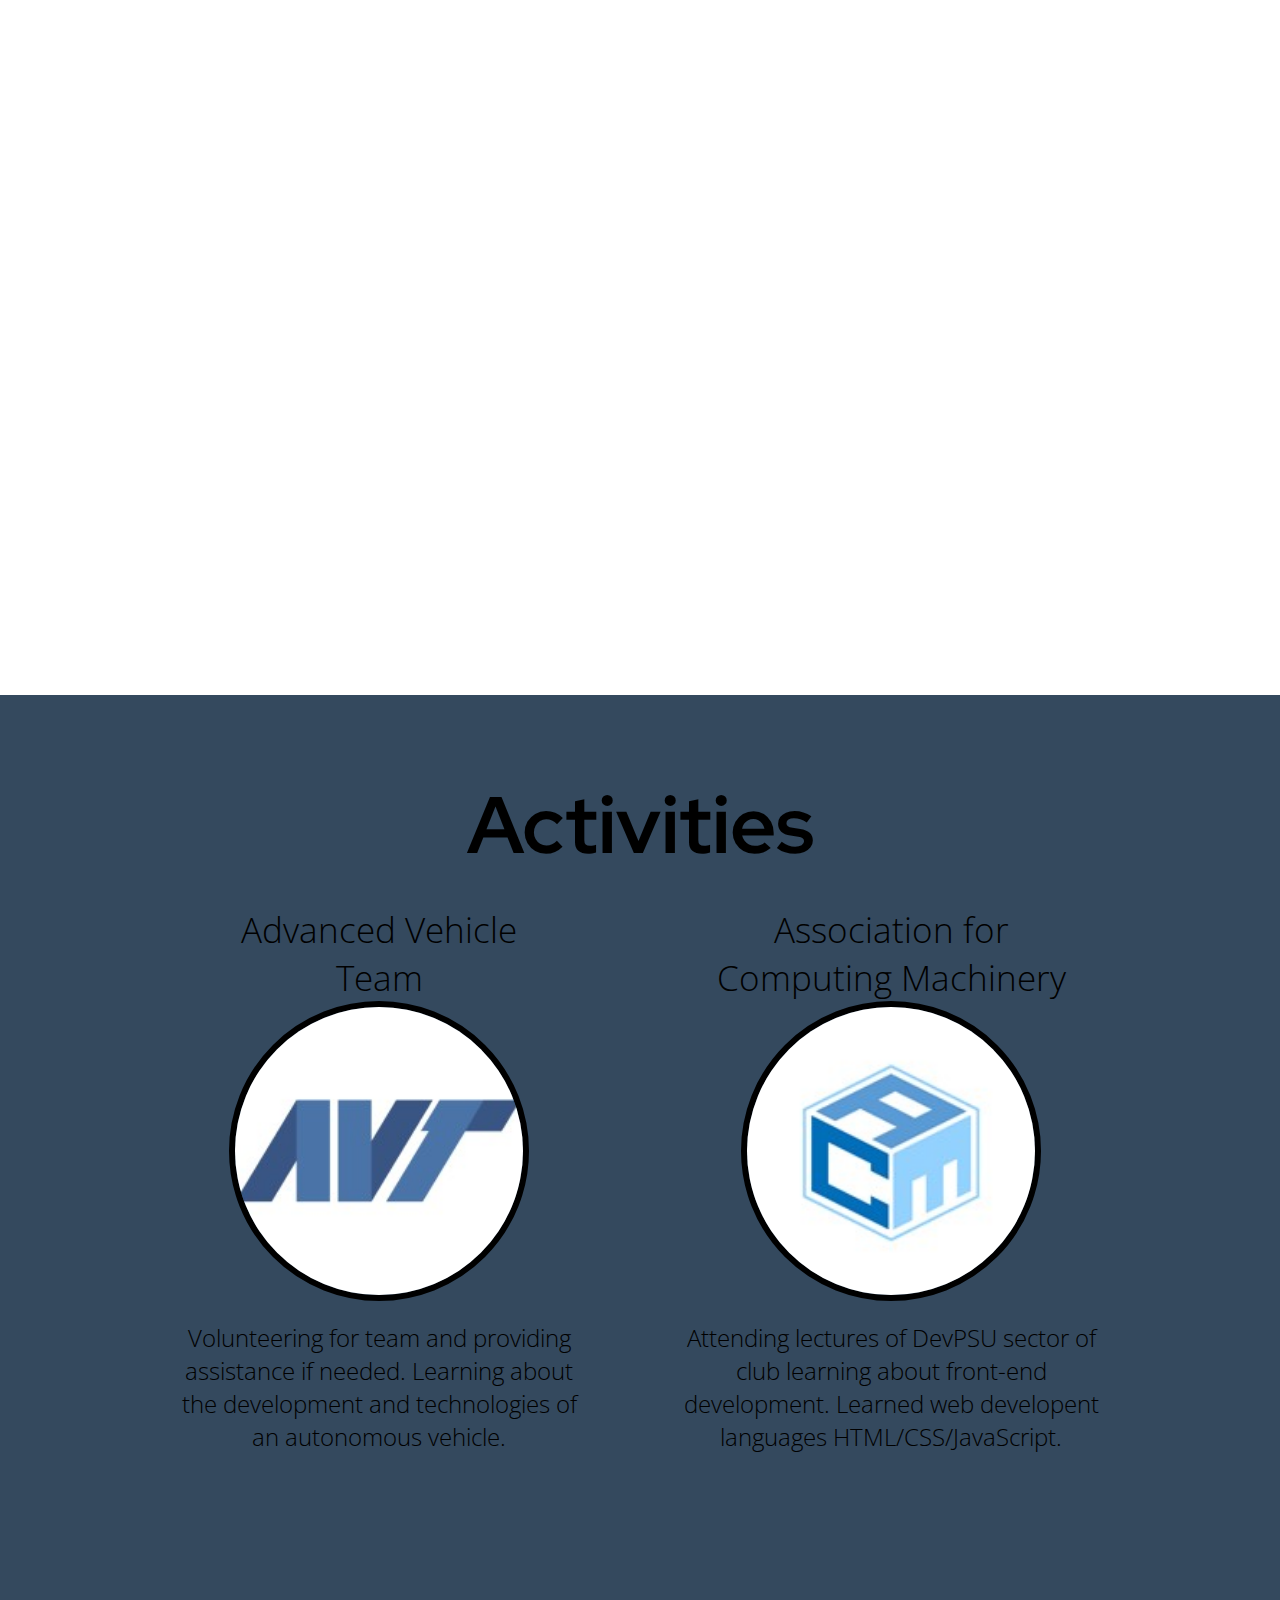
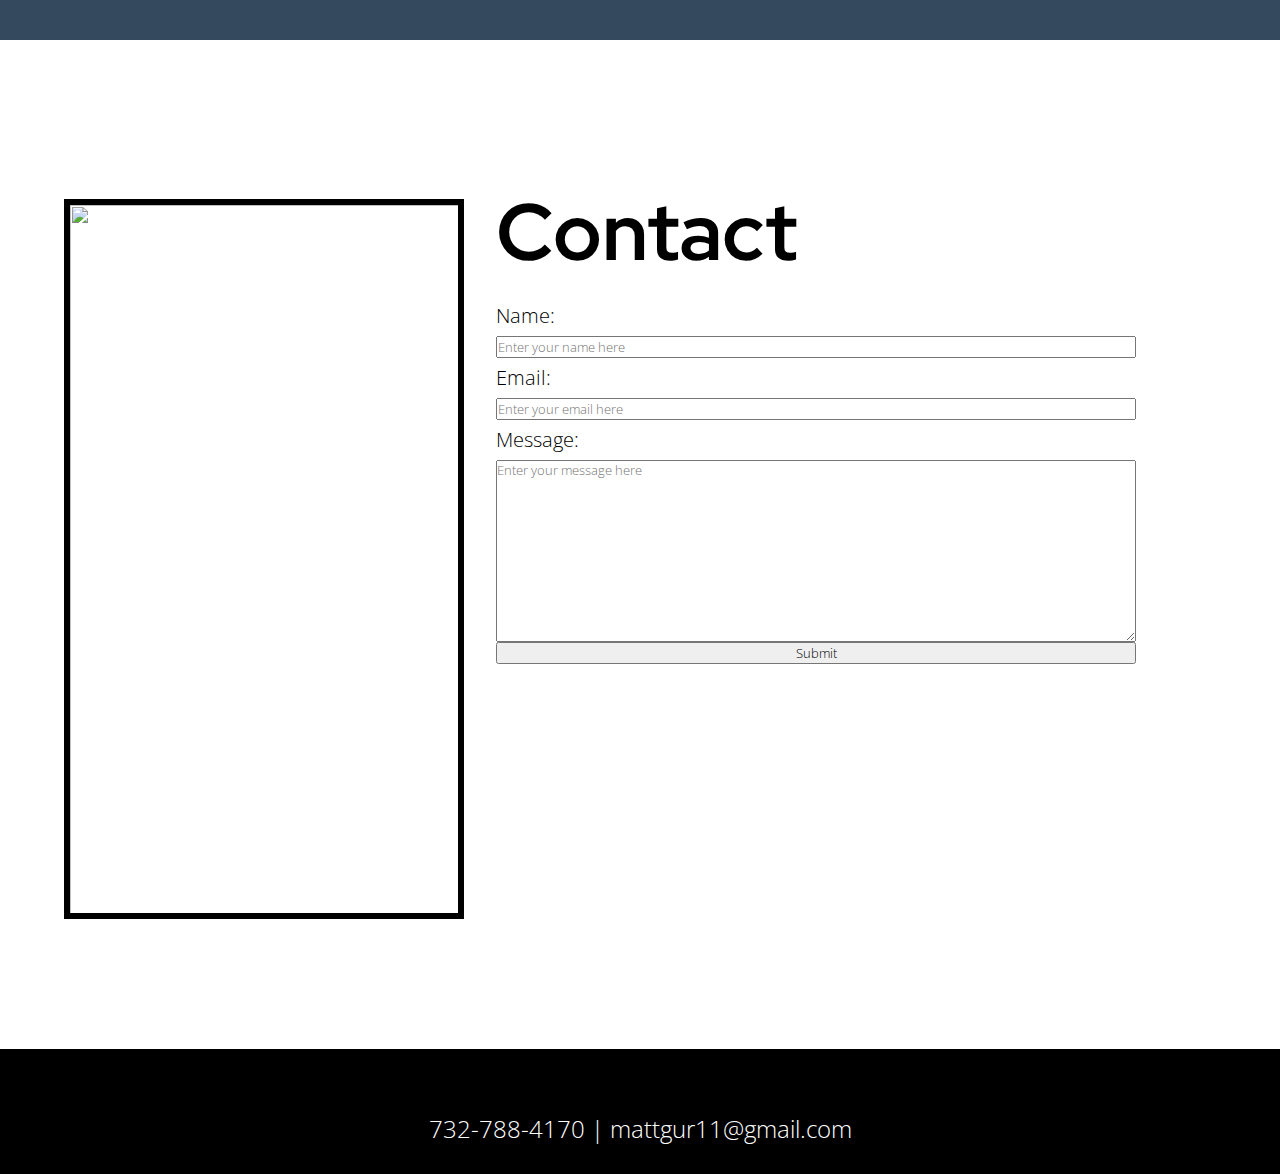
==== commit e7e478bf: "Updated images and added info for activities section" ====
--- a/index.html
+++ b/index.html
@@ -25,55 +25,49 @@
             </nav>            
         </header>
 
-        <section class="home" id="home" style="height: 100vh">
-            <img src="img/ios-11-1920x1080-4k-5k-beach-ocean-13655.jpg" class="background-image" alt="">
+        <section class="home" id="home">
+            <img src="img/blue_gradient.webp" class="background-image" alt="">
             <div>
                 <img src="./img/myself.jpeg">
             </div>
             <div>
-                <h1>Hi! I'm Matthew.</h1>
-                <h2>About me!</h2>
+                <h1>Hi!<br>I'm Matthew.</h1>
             </div>
         </section>
 
-        <section class="about" id="about" style="height: 100vh">
+        <section class="about" id="about">
             <div>
-                <h1>About me!</h1>
-                <p>Some description that will include some text. Let's see how it looks.</p>
+                <h1>About Me</h1>
+                <p>I am currently attending The Pennsylvania State University with a major in Computer Science and a minor in Entrepreneurship and Innovation. Ambitious and determined, I am hard-working and willing to learn as I prepare for my future in college and beyond. I am also detail-oriented, creative, an out-of-the-box thinker, a multitasker, and collaborative in a teamwork environment along with time management skills.<br><br>As I am interested in entering the field of Computer Science, I have experience with computer software and using various programming languages, including Python, Java, and HTML/CSS/JavaScript. Additionally, I also have experience in the Computer Science field, through the completion of a mentorship and a summer internship at Commvault.</p>
             </div>
             <div>
-                <img src="./img/tesla_roadster_4k_3-HD.jpg">
-                <img src="./img/lucid-air-sapphire-salt-flats-rear-side-web.png">
+                <img src="./img/Penn State.jpg">
+                <img src="./img/Commvault Internship.JPG">
             </div>
         </section>
 
-        <section id="activities" style="height: 100vh" class="activities">
+        <section id="activities" class="activities">
             <h1>Activities</h1>
             
             <div style="display: flex;" class="activities-container">
-                <div>
-                    <h2>Activity 1</h2>
-                    <img src="./img/31193.jpg">
-                    <p>Description</p>
+                <div class="activity">
+                    <h2>Advanced Vehicle<br />Team</h2>
+                    <img src="./img/AVT.jfif">
+                    <p>Volunteering for team and providing assistance if needed. Learning about the development and technologies of an autonomous vehicle.</p>
                 </div>
-                <div>
-                    <h2>Activity 2</h2>
-                    <img src="./img/wallpapersden.com_bixby-creek-bridge-california_3840x2160.jpg">
-                    <p>Description</p>
-                </div>
-                <div>
-                    <h2>Activity 3</h2>
-                    <img src="./img/wp4729457.jpg">
-                    <p>Description</p>
+                <div class="activity">
+                    <h2>Association for<br />Computing Machinery</h2>
+                    <img src="./img/ACM.jfif">
+                    <p>Attending lectures of DevPSU sector of club learning about front-end development. Learned web developent languages HTML/CSS/JavaScript.</p>
                 </div>
             </div>
             
 
         </section>
 
-        <section id="contact" style="height: 100vh" class="contact">            
+        <section id="contact" class="contact">            
             <div style="display: flex">
-                <img src="./img/sKWDIq4.jpg">
+                <img src="./img/me.png">
                 <form action="mailto:mattgur11@gmail.com" method="post" enctype="text/plain">
                     <div style="display: flex; flex-direction: column; width: 50vw">
                         <h1>Contact</h1>
@@ -99,6 +93,6 @@
         <a href="https://www.instagram.com/matthew.g.11/" target="_blank" id="instagram"><i class="fa-brands fa-instagram"></i></a>
         <a href="https://www.linkedin.com/in/matthew-gurer/" target="_blank" id="linkedin"><i class="fa-brands fa-linkedin"></i></a>
         <a href="https://github.com/mattgur11" target="_blank" id="github"><i class="fa-brands fa-github"></i></a>
-        <p>732-788-4170 | mattgur11@gmail.com</p>
+        <p><a href="tel: 7327884170">732-788-4170</a> | <a href="mailto: mattgur11@gmail.com">mattgur11@gmail.com</a></p>
     </footer>
 </html>--- a/style.css
+++ b/style.css
@@ -10,7 +10,8 @@
 section{
     width: 100%;
     min-height: 105vh;
-    /*justify-content: center;*/
+    justify-content: center;
+    position: relative;
 }
 
 h1{
@@ -30,8 +31,8 @@
 
 img{
     width: 400px;
-    margin-bottom: 50px;
-    border: 12px solid;
+    margin-bottom: 15px;
+    border: 6px solid;
 }
 
 a{
@@ -80,7 +81,6 @@
 .home{
     background-color: rgb(52, 73, 94);
     display: flex;
-    padding-bottom: 100px;
 }
 
 .home div{
@@ -94,15 +94,29 @@
     height: 110%;
     object-fit: cover;
     position: absolute;
+    transform: translateY(-64px);
+}
+
+.home h1{
+    font-size: 6rem;
 }
 
 /* About Section */
 .about{
     display: flex;
+    height: 150vh;
+}
+
+.about p{
+    margin-right: 15%;
 }
 
 .about div{
-    margin: 8%;
+    margin: 3%;
+}
+
+.about img{
+    transform: translateY(30px);
 }
 
 /* Activities Section */
@@ -115,10 +129,15 @@
 
 .activities-container{
     display: flex;
-    padding: 0 20px 0 20px;
     /*margin: 0 8%;*/
     justify-content: space-between;
+    padding-left: 10%;
+    padding-right: 10%;
 }
+
+/*.activity{
+    padding: 0 15% 0 15%;
+}*/
 
 .activities-container p{
     padding: 0 8%;
@@ -145,7 +164,7 @@
 
 .contact img{
     transform: translateY(95px);
-    height: 75vh;
+    height: 80vh;
 }
 
 /* Footer Section */
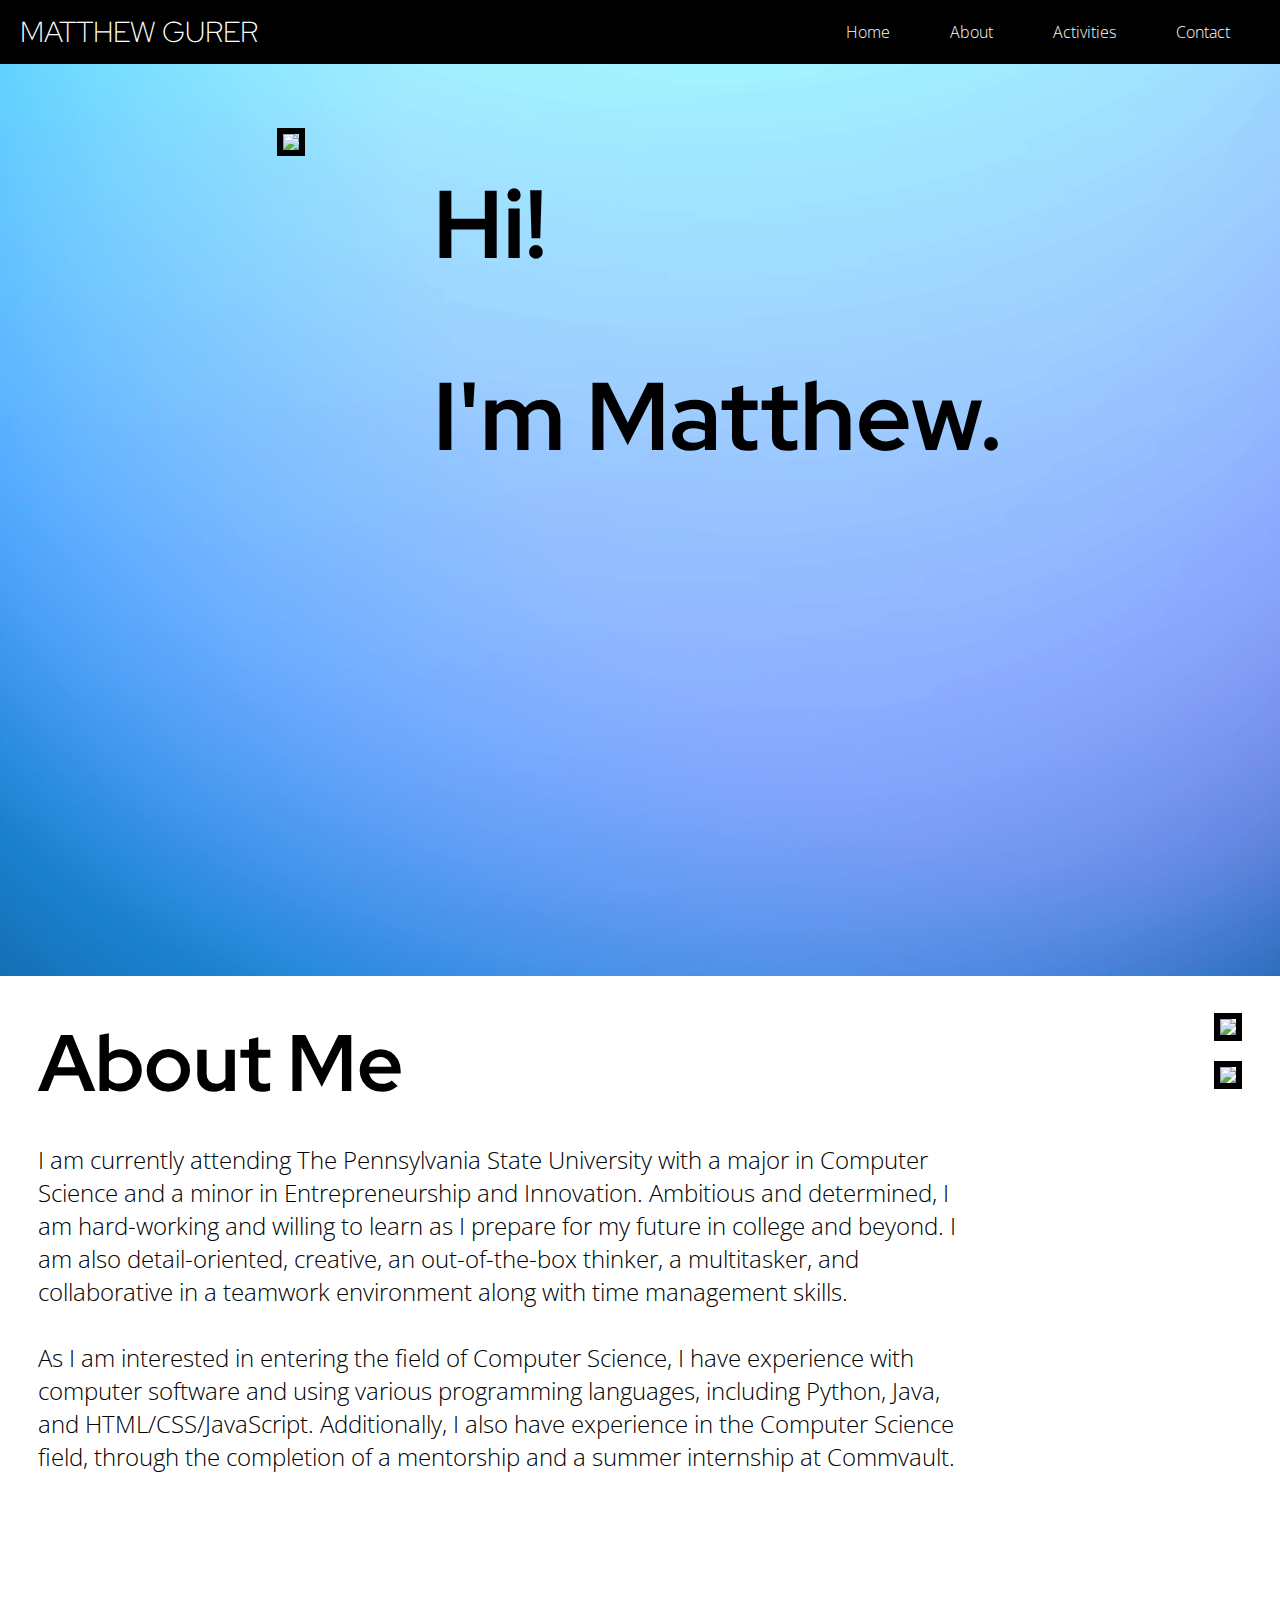
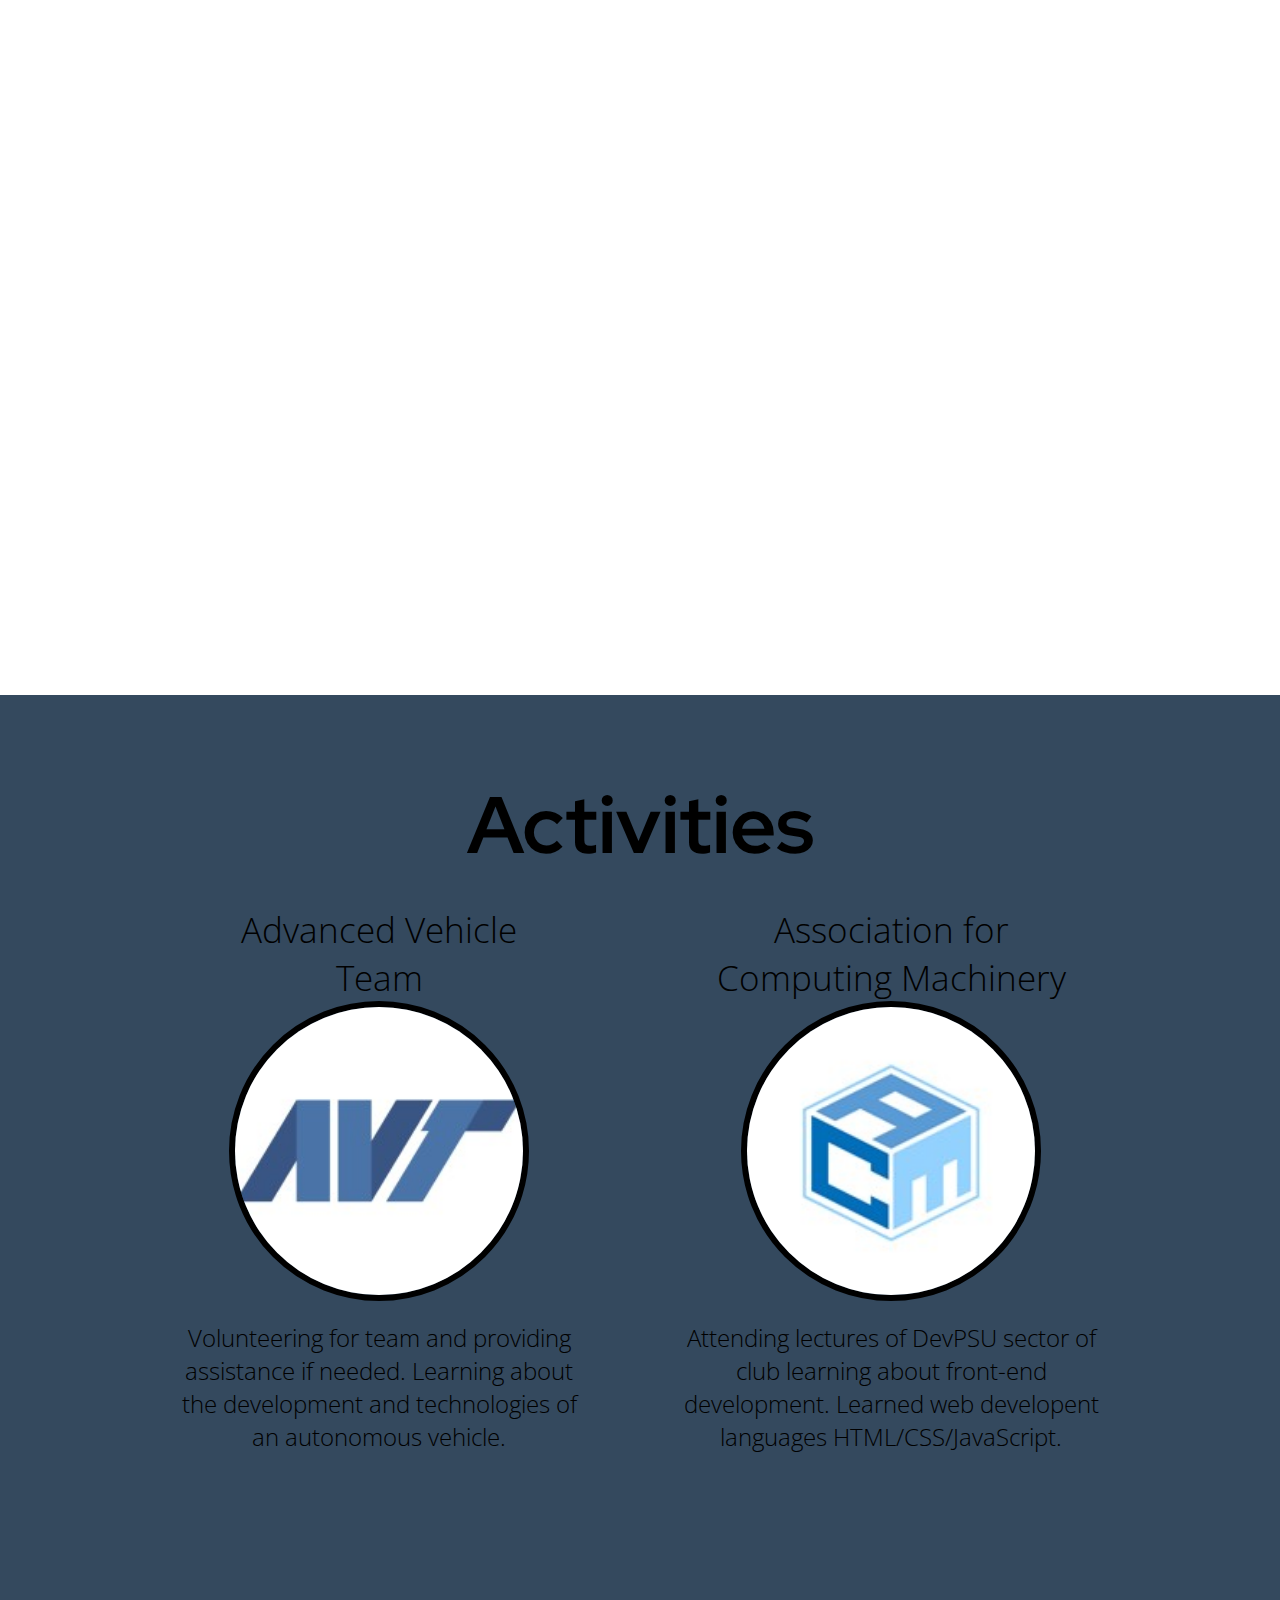
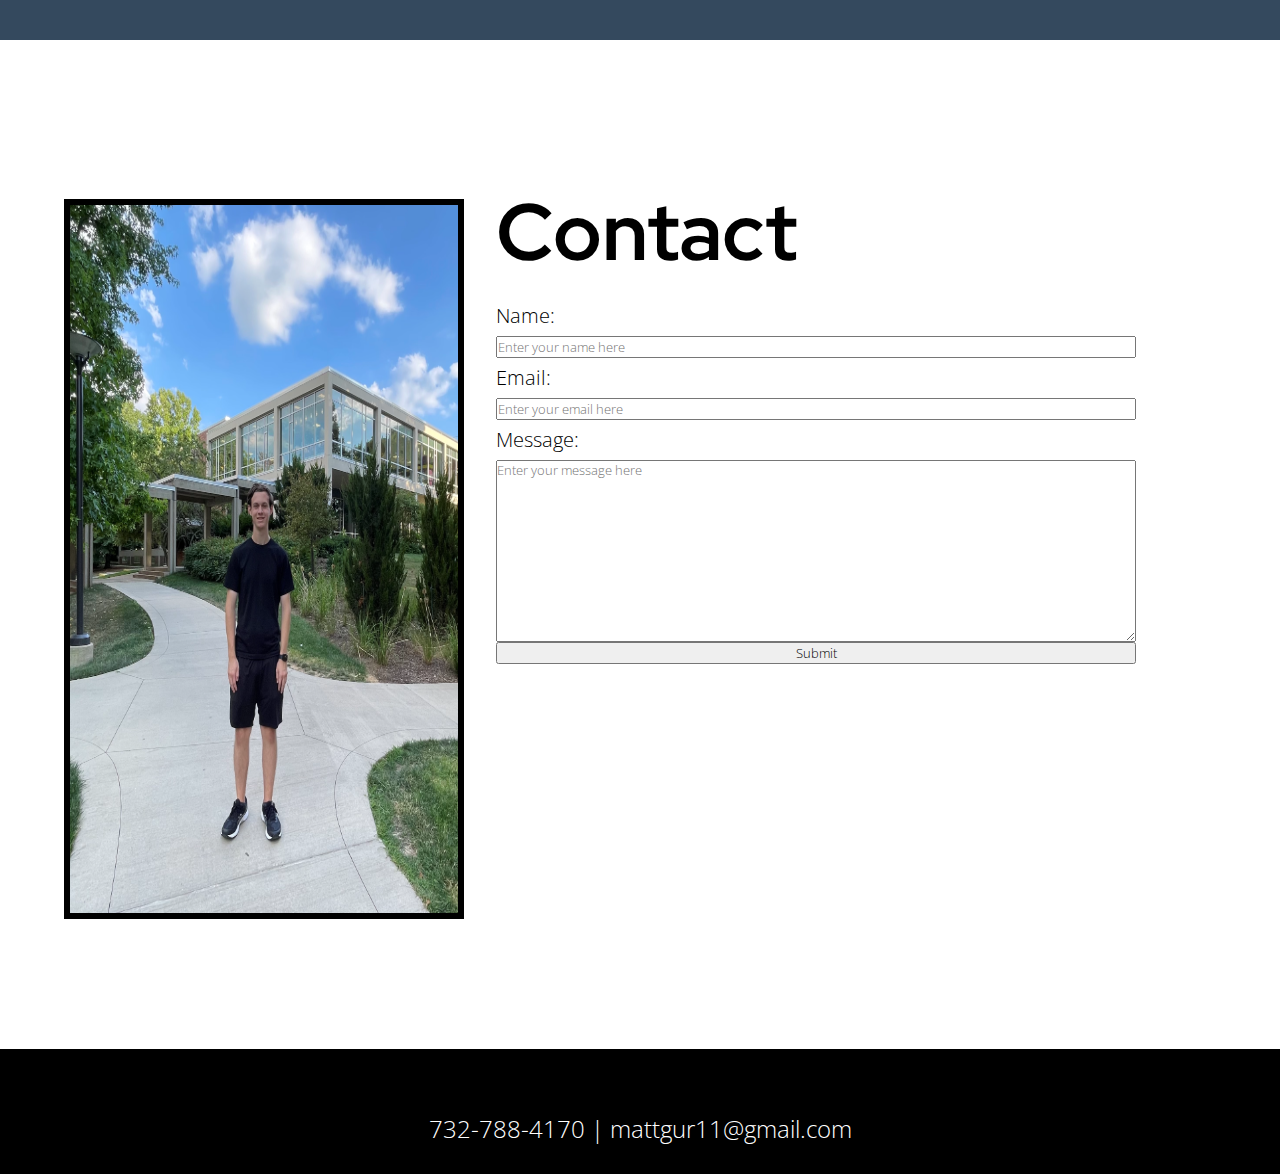
==== commit 58ced896: "Fixed bug where contact section picture was not showing" ====
--- a/index.html
+++ b/index.html
@@ -67,7 +67,7 @@
 
         <section id="contact" class="contact">            
             <div style="display: flex">
-                <img src="./img/me.png">
+                <img src="./img/me.PNG">
                 <form action="mailto:mattgur11@gmail.com" method="post" enctype="text/plain">
                     <div style="display: flex; flex-direction: column; width: 50vw">
                         <h1>Contact</h1>
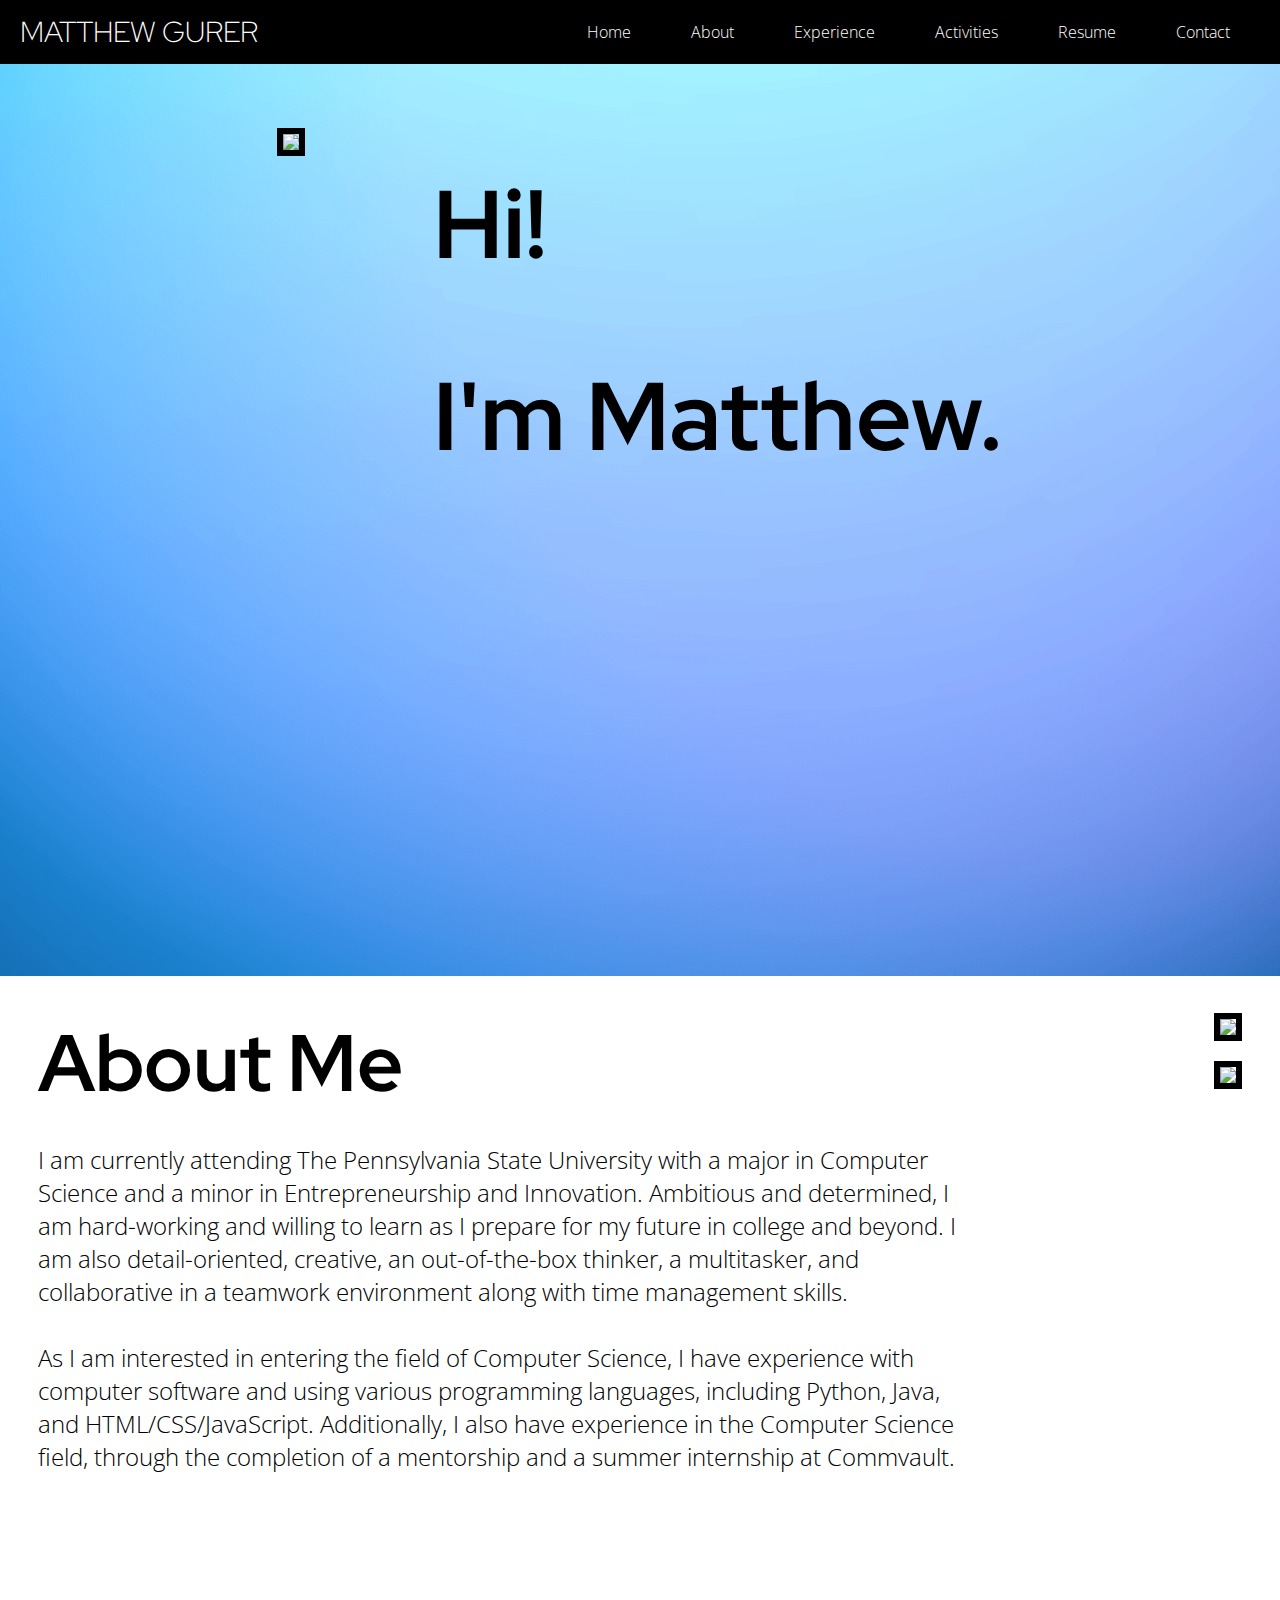
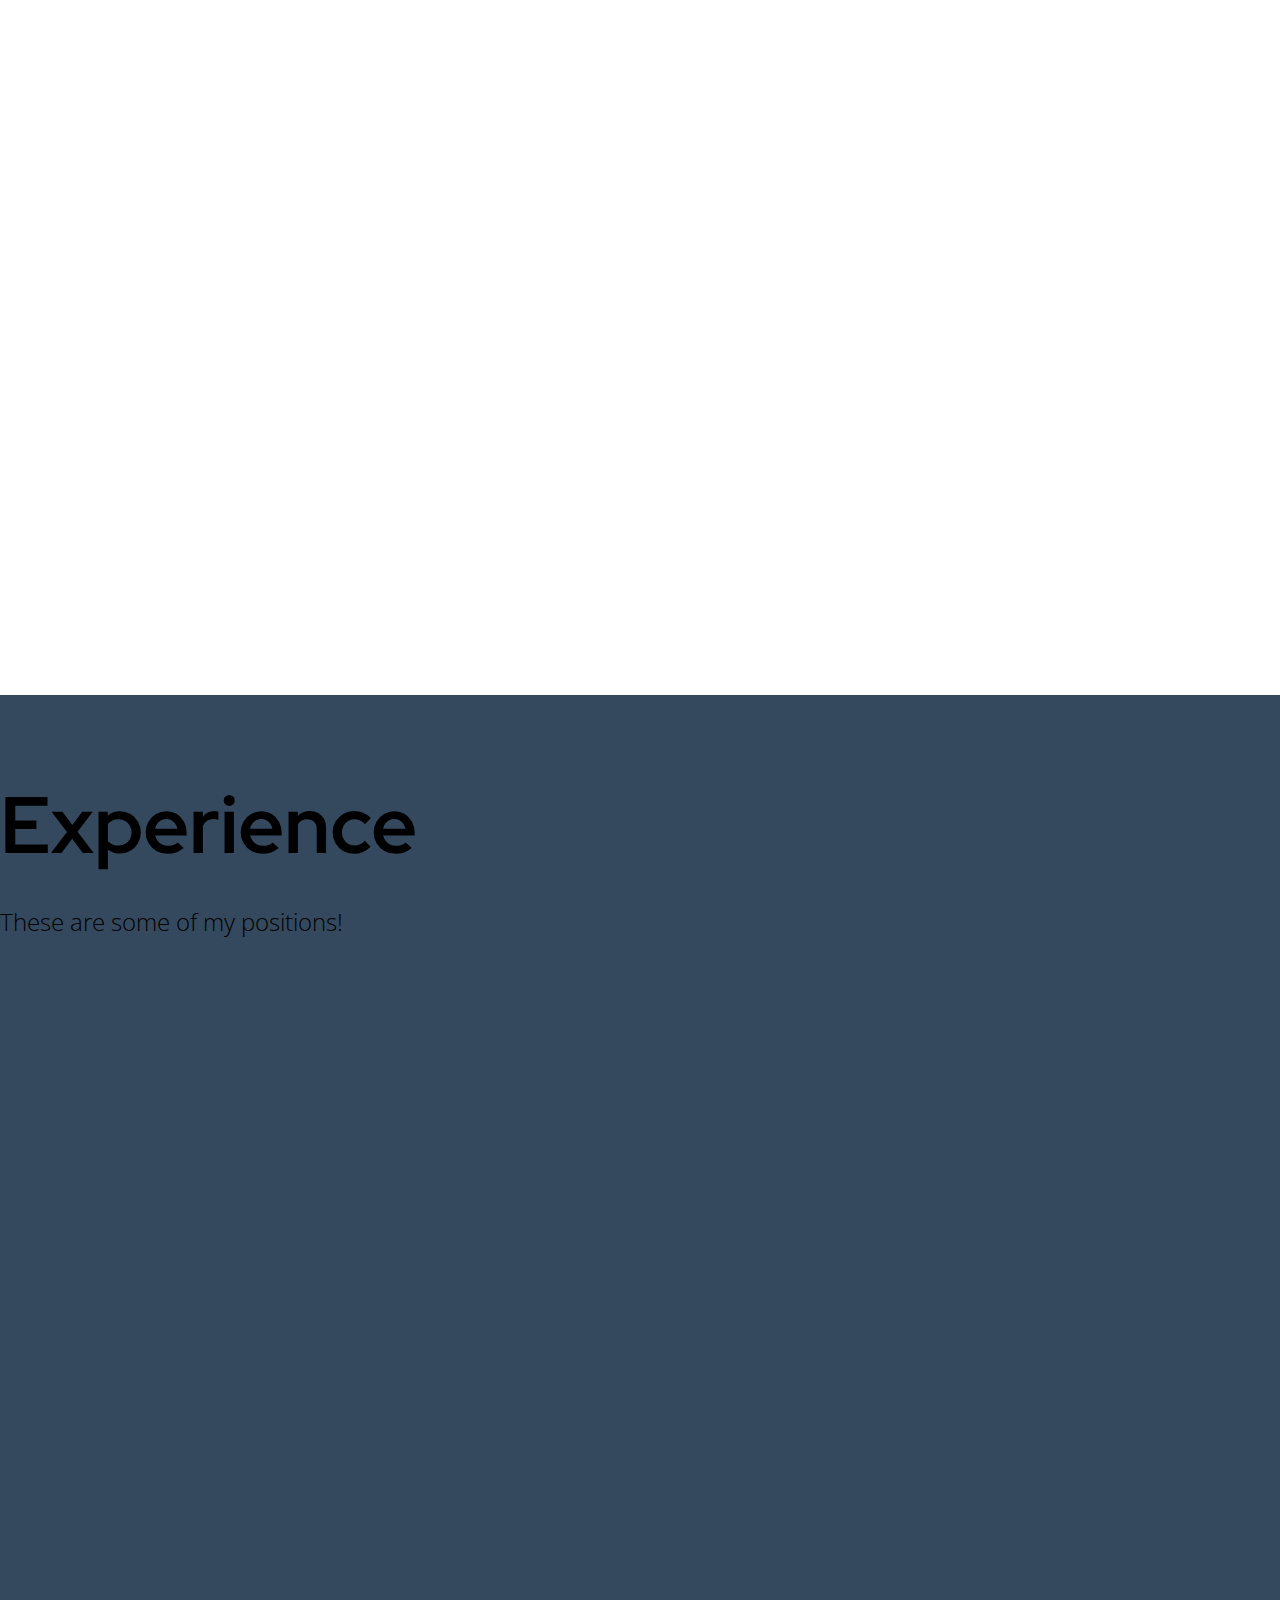
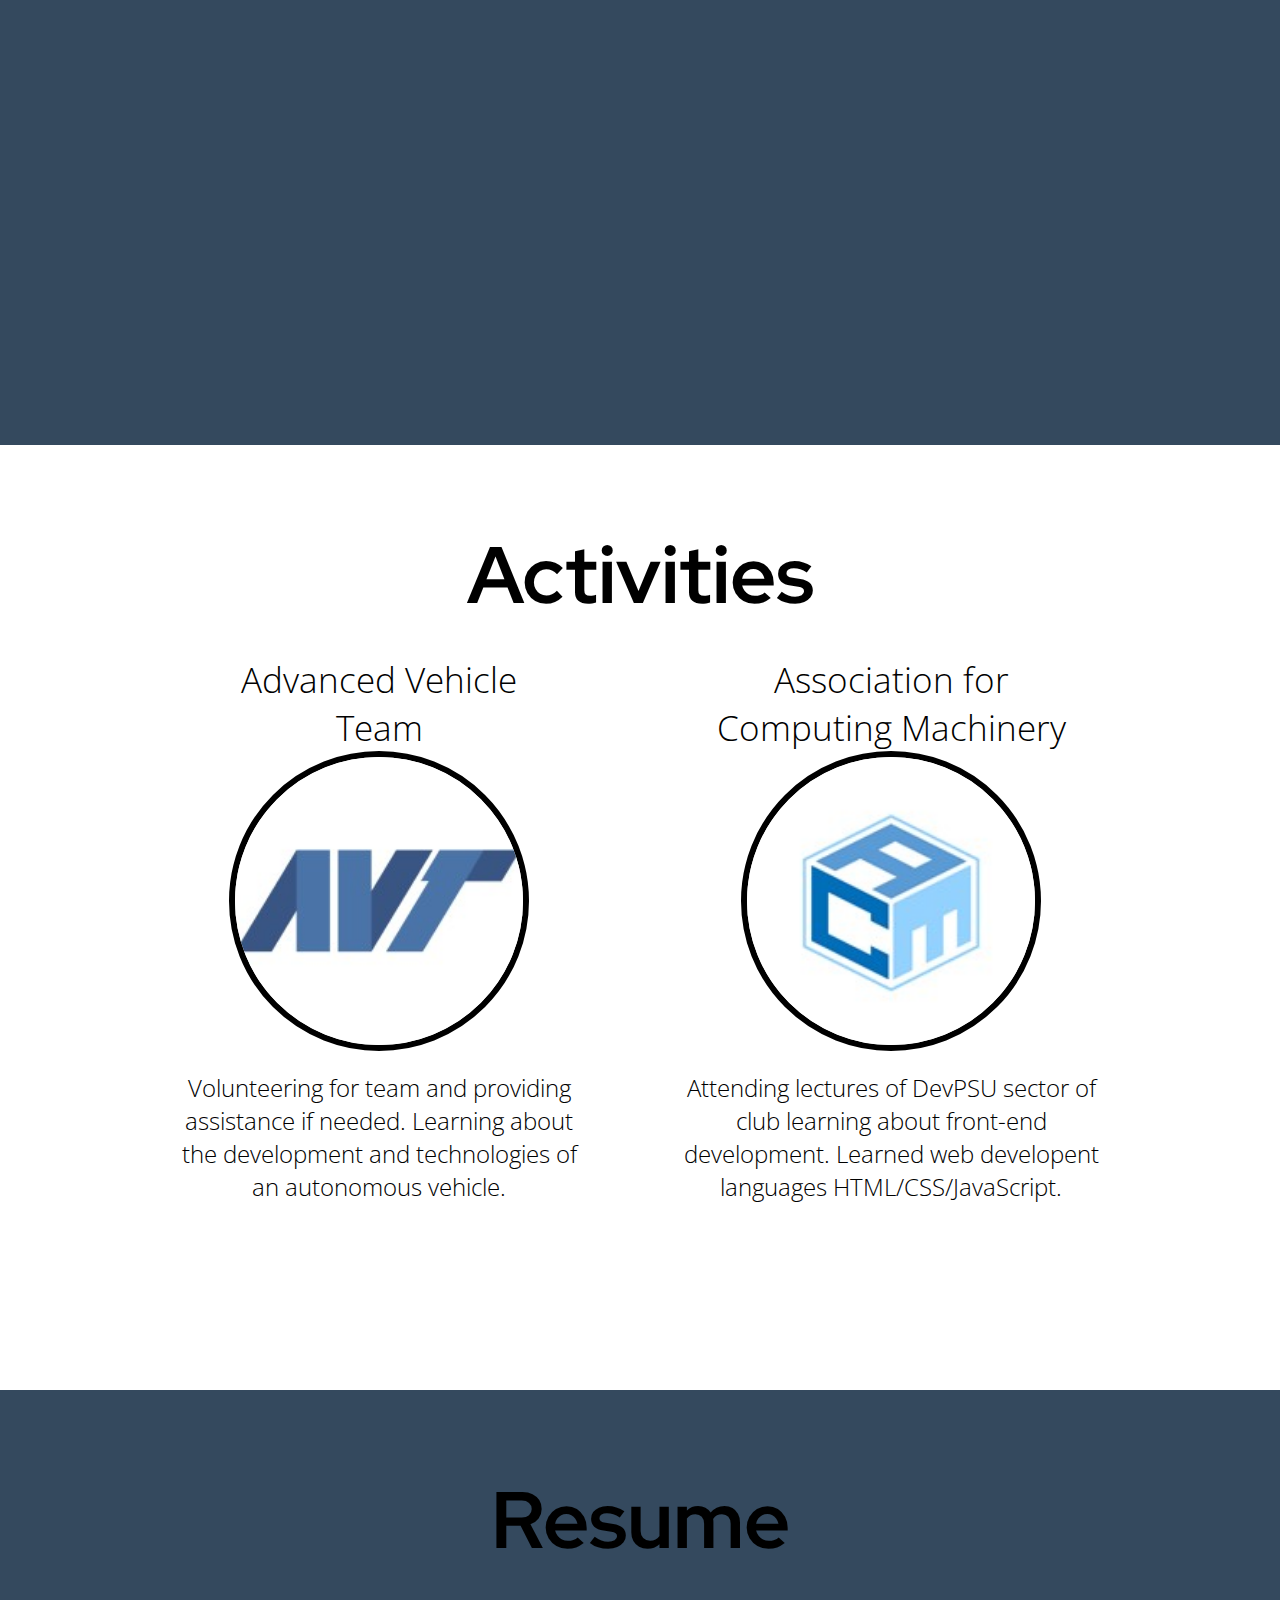
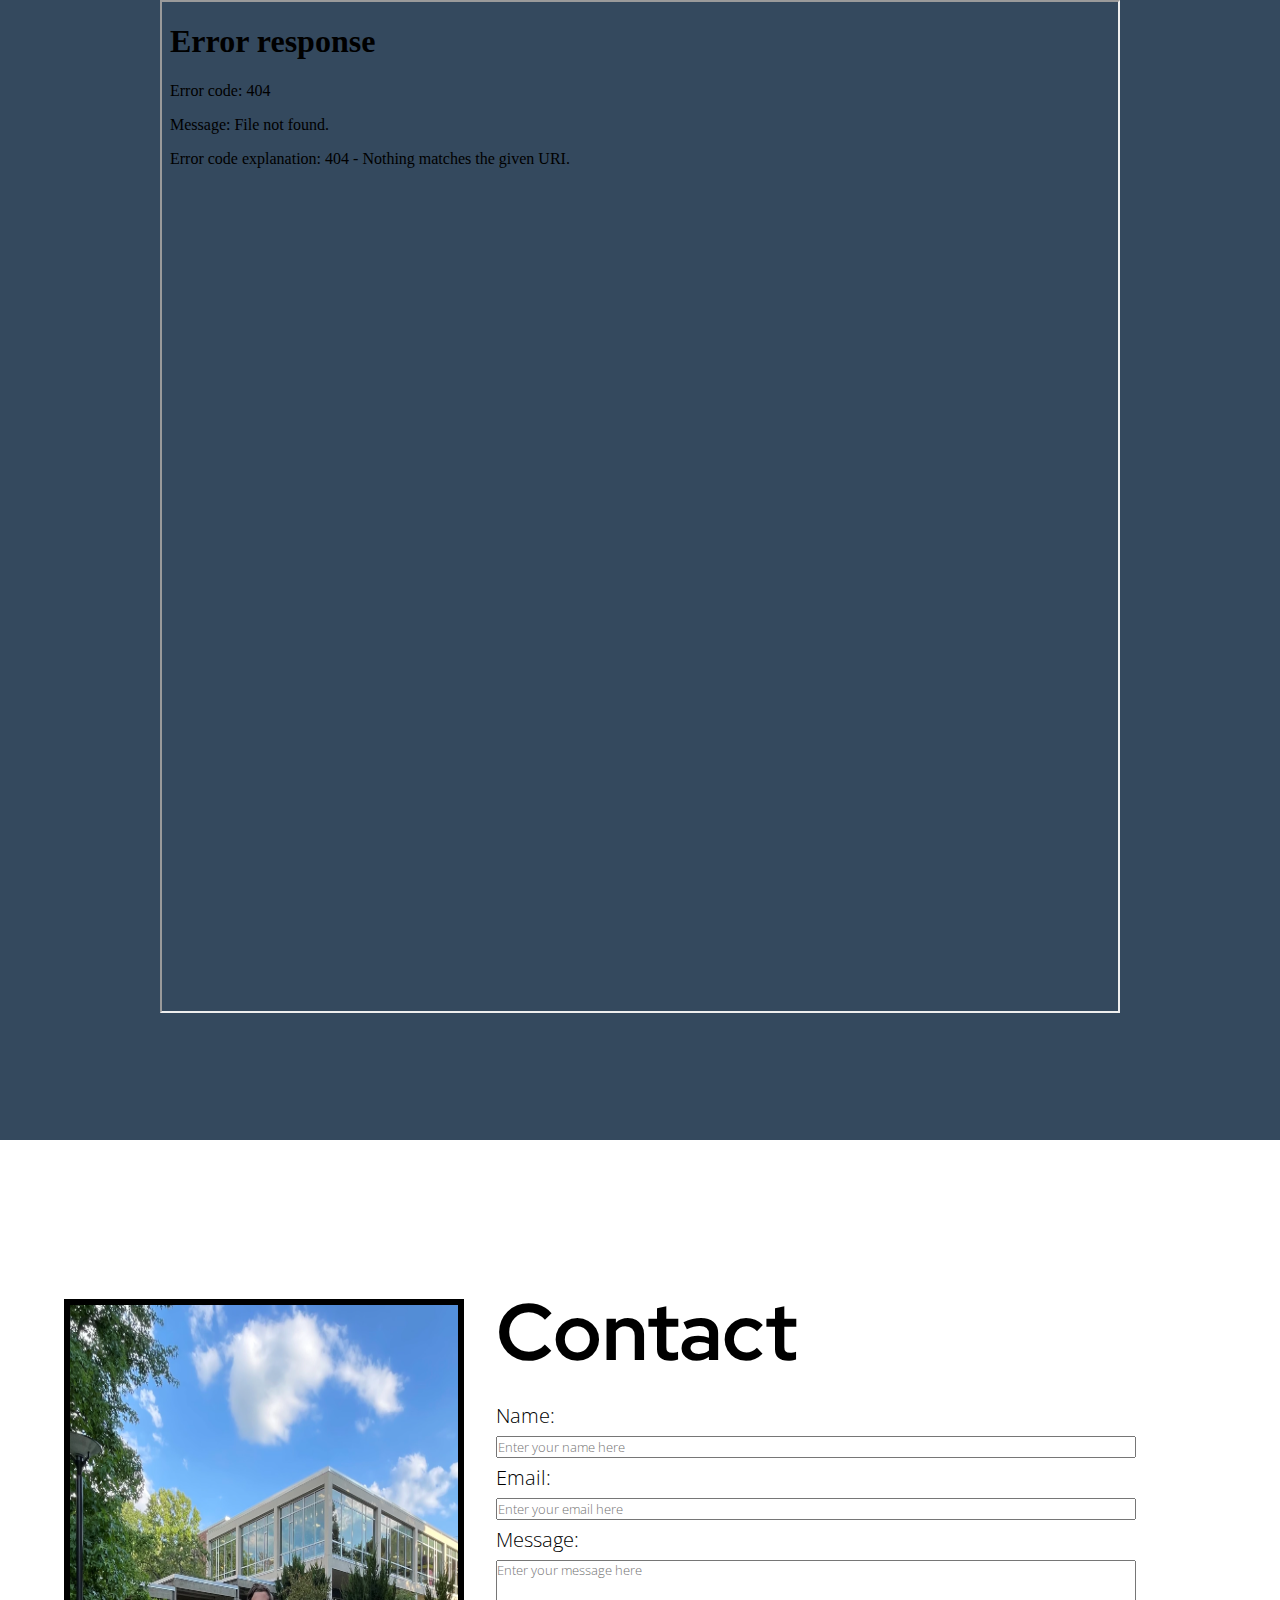
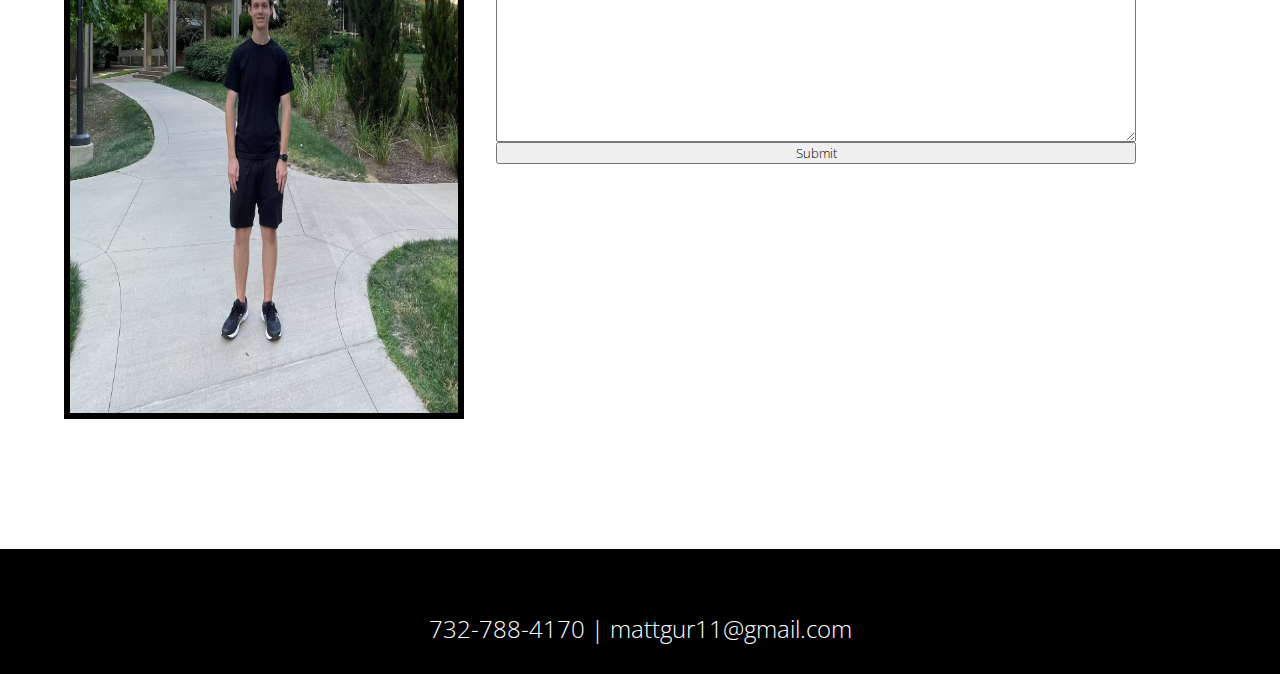
==== commit 281f3a2b: "Added framework for experience and resume sections" ====
--- a/index.html
+++ b/index.html
@@ -19,7 +19,9 @@
                 <ul>
                     <li><a href="#home">Home</a></li>
                     <li><a href="#about">About</a></li>
+                    <li><a href="#experience">Experience</a></li>
                     <li><a href="#activities">Activities</a></li>
+                    <li><a href="#resume">Resume</a></li>
                     <li><a href="#contact">Contact</a></li>
                 </ul>
             </nav>            
@@ -46,6 +48,14 @@
             </div>
         </section>
 
+        <section class="experience" id="experience">
+            <div>
+                <h1>Experience</h1>
+                <p>These are some of my positions!</p>
+            </div>
+            
+        </section>
+
         <section id="activities" class="activities">
             <h1>Activities</h1>
             
@@ -61,8 +71,16 @@
                     <p>Attending lectures of DevPSU sector of club learning about front-end development. Learned web developent languages HTML/CSS/JavaScript.</p>
                 </div>
             </div>
+        </section>
+
+        <section class="resume" id="resume">
+            <div>
+                <h1>Resume</h1>
+                <div>
+                    <iframe src="<!--PDF URL HERE-->"></iframe>
+                </div>
+            </div>
             
-
         </section>
 
         <section id="contact" class="contact">            
--- a/style.css
+++ b/style.css
@@ -119,10 +119,17 @@
     transform: translateY(30px);
 }
 
+/* Experience Section */
+.experience{
+    height: 150vh;
+    background-color: rgb(52, 73, 94);
+    padding: 50px 0 100px 0;
+}
+
 /* Activities Section */
 .activities{
     display: block;
-    background-color: rgb(52, 73, 94);
+    background-color: rgb(255, 255, 255);
     padding: 50px 0 100px 0;
     text-align: center;
 }
@@ -149,6 +156,31 @@
     border-radius: 50%;
 }
 
+/* Resume Section */
+.resume{
+    height: 150vh;
+    background-color: rgb(52, 73, 94);
+    padding: 50px 0 100px 0;
+}
+
+.resume h1{
+    text-align: center;
+}
+
+.resume div{
+    height: 100vh;
+    display: block;
+    margin-left: auto;
+    margin-right: auto;
+}
+
+.resume iframe{
+    position: absolute;
+    left: 12.5%;
+    width: 75%;
+    height: 75%;
+}
+
 /* Contact Section */
 .contact{
     justify-content: center;
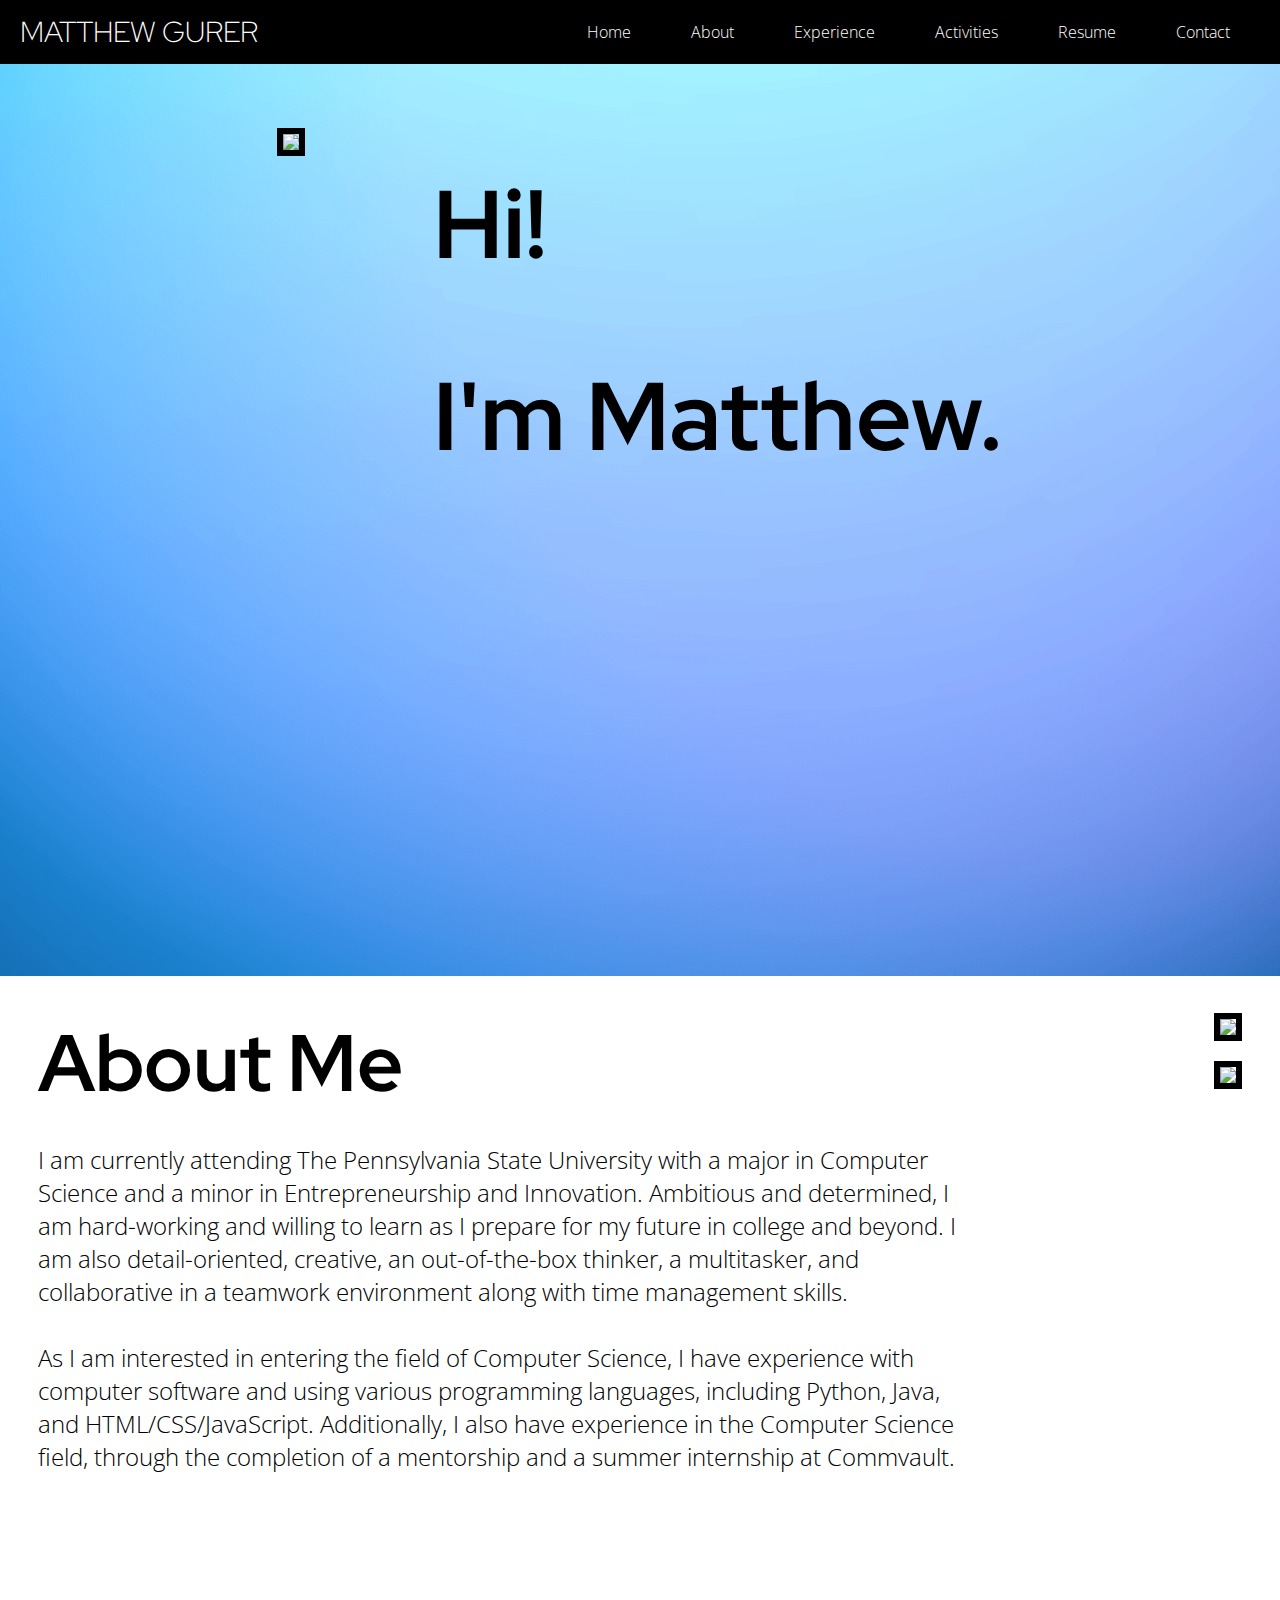
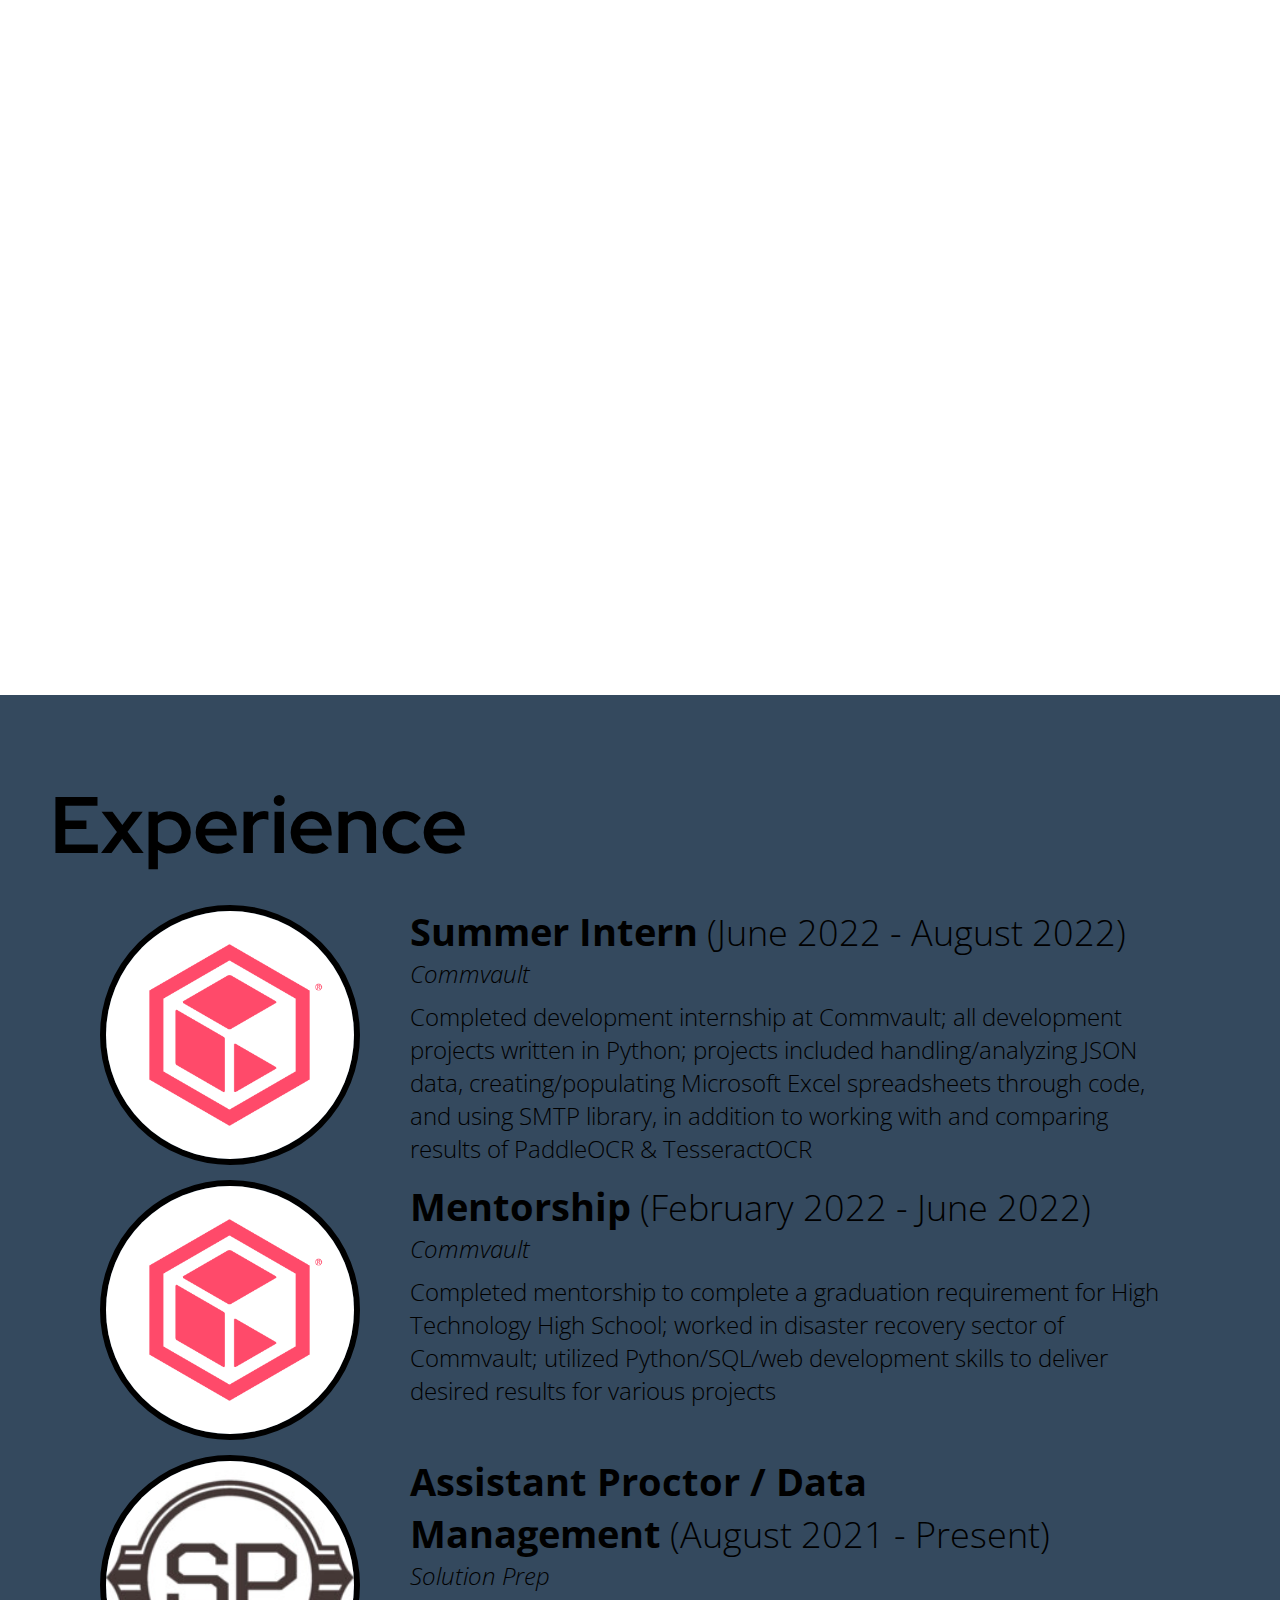
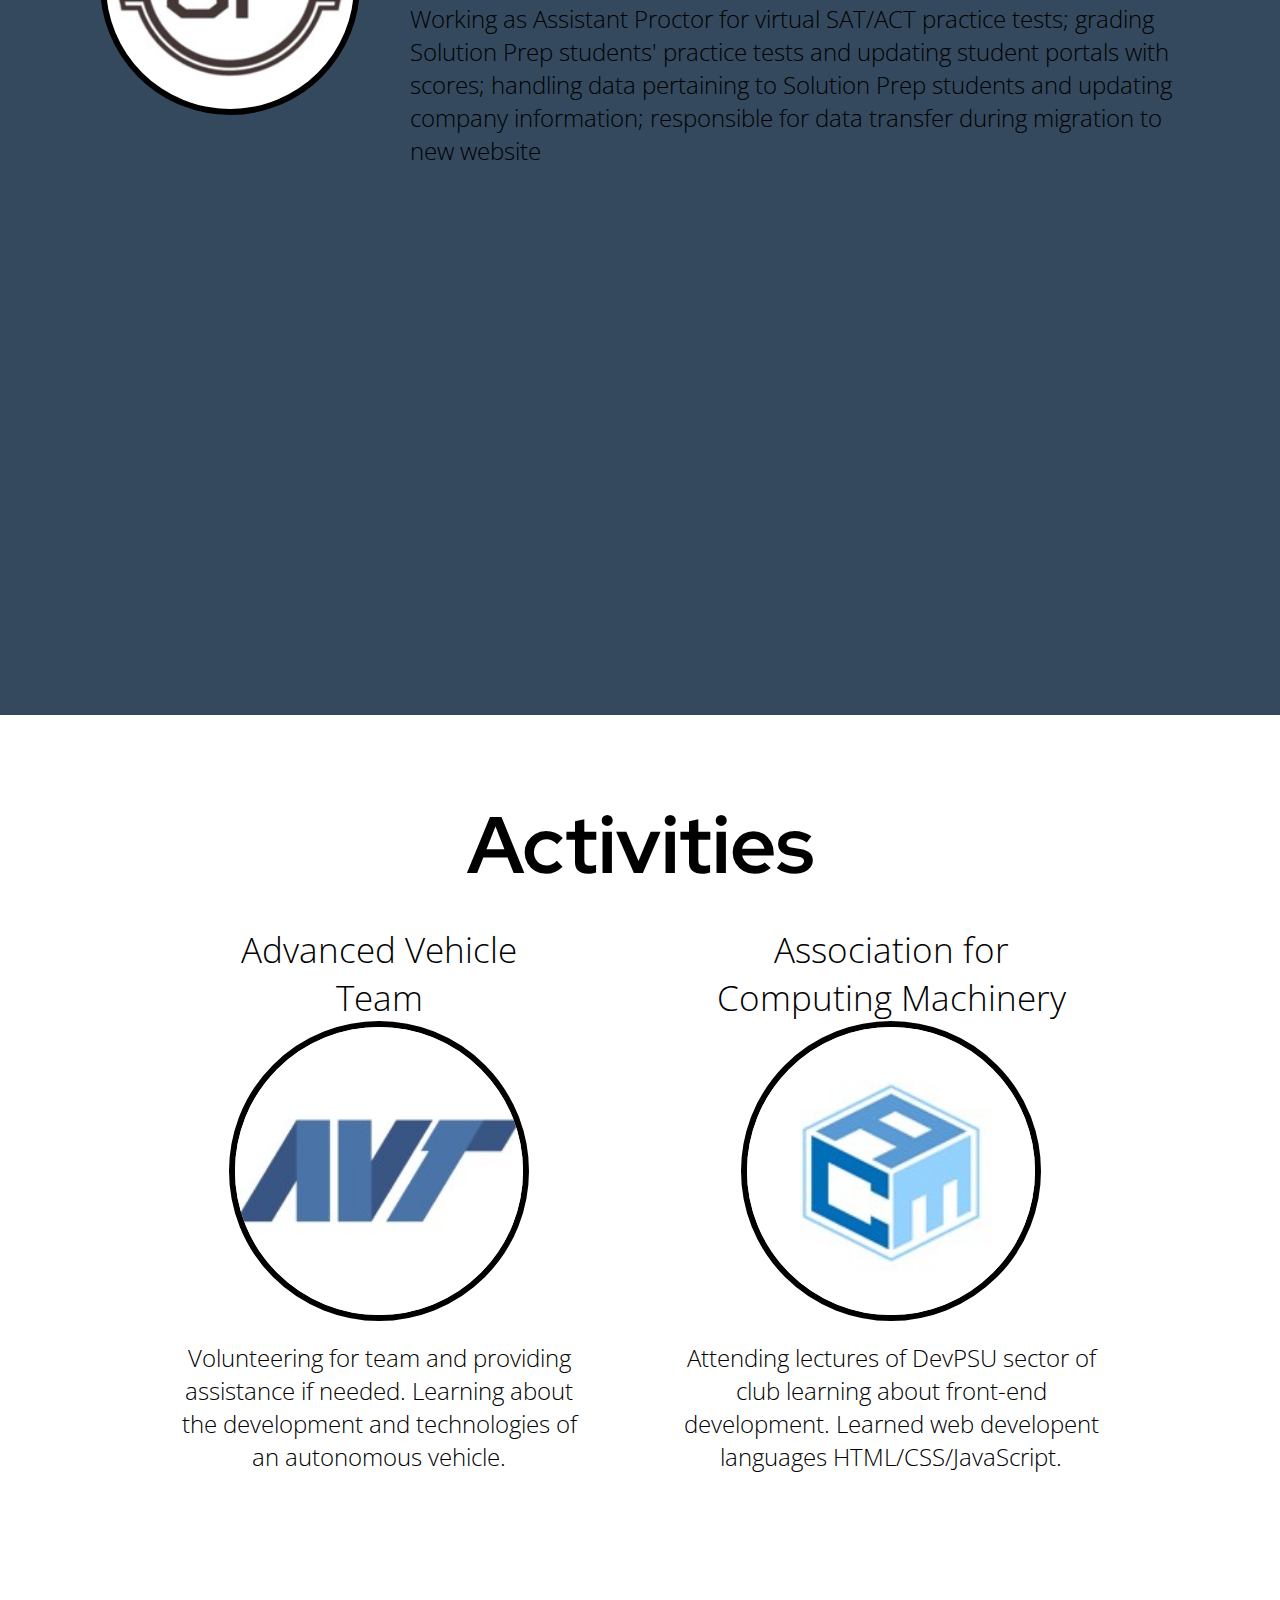
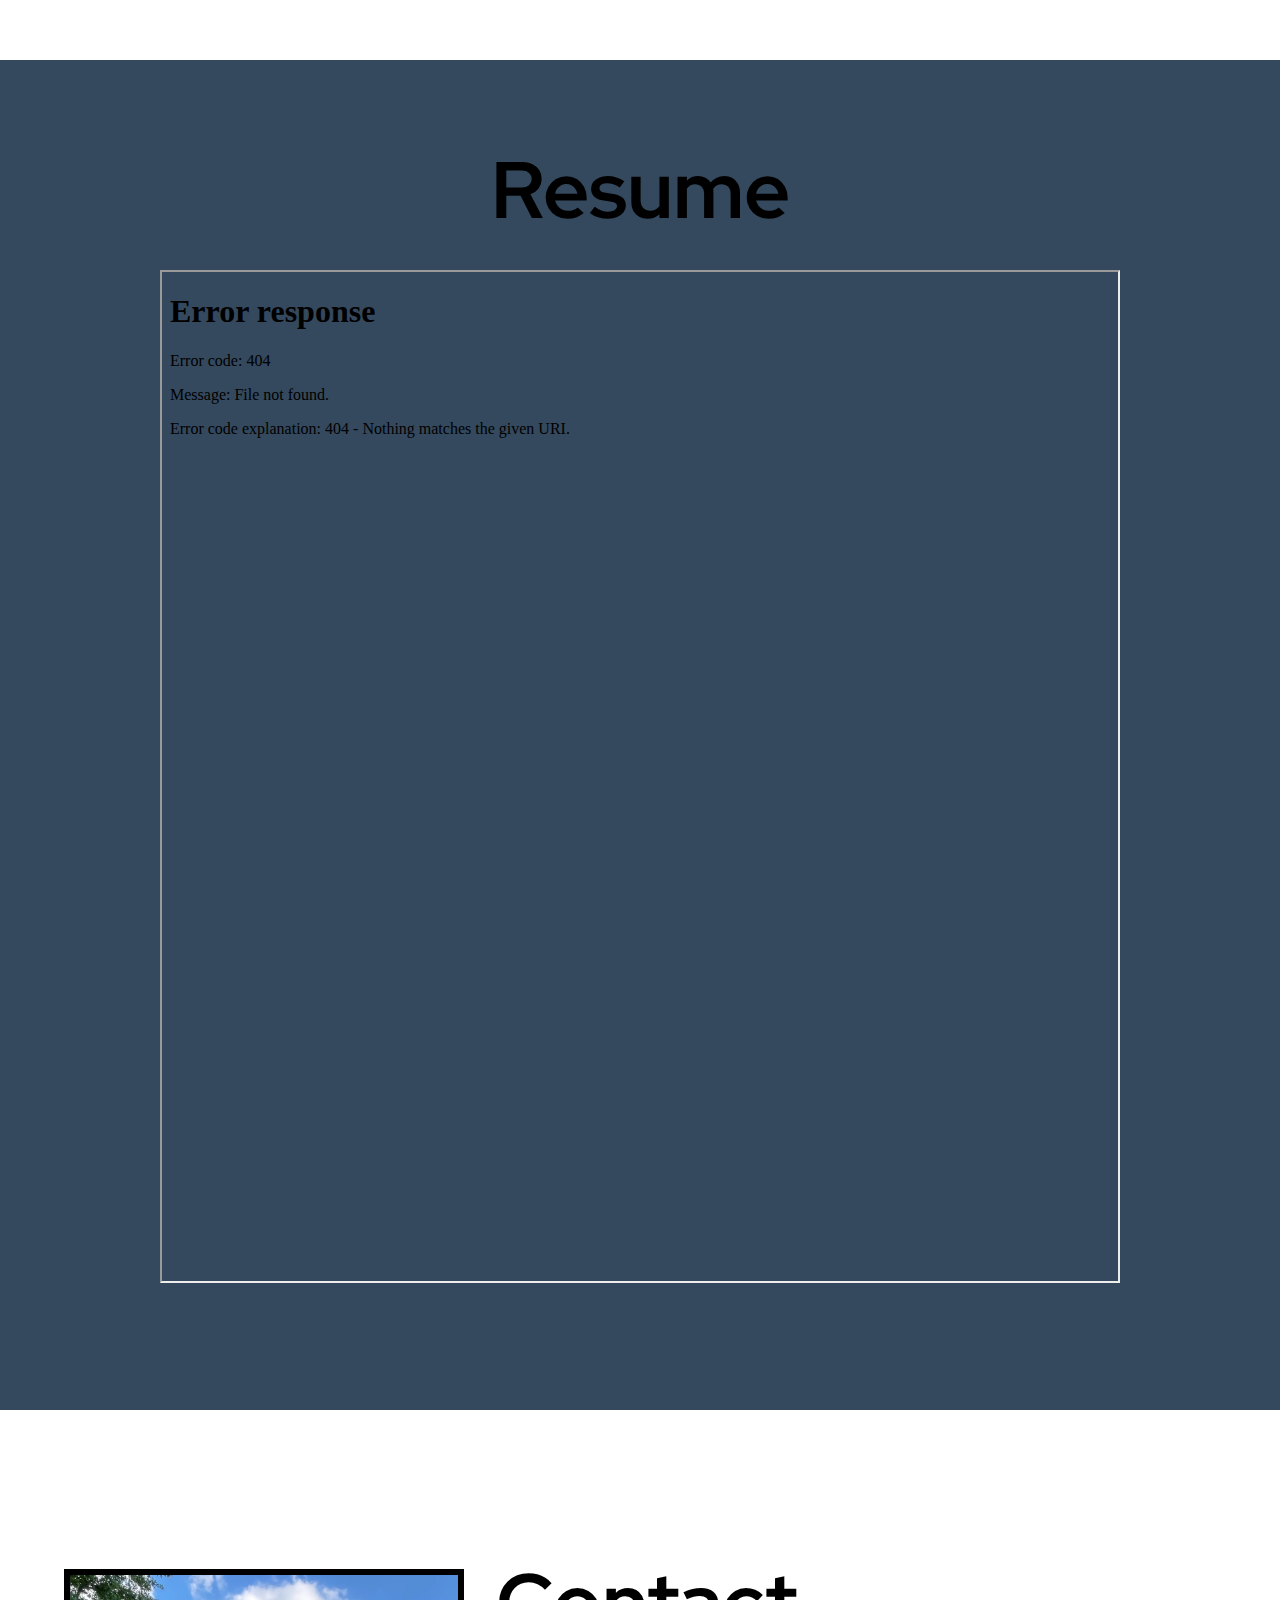
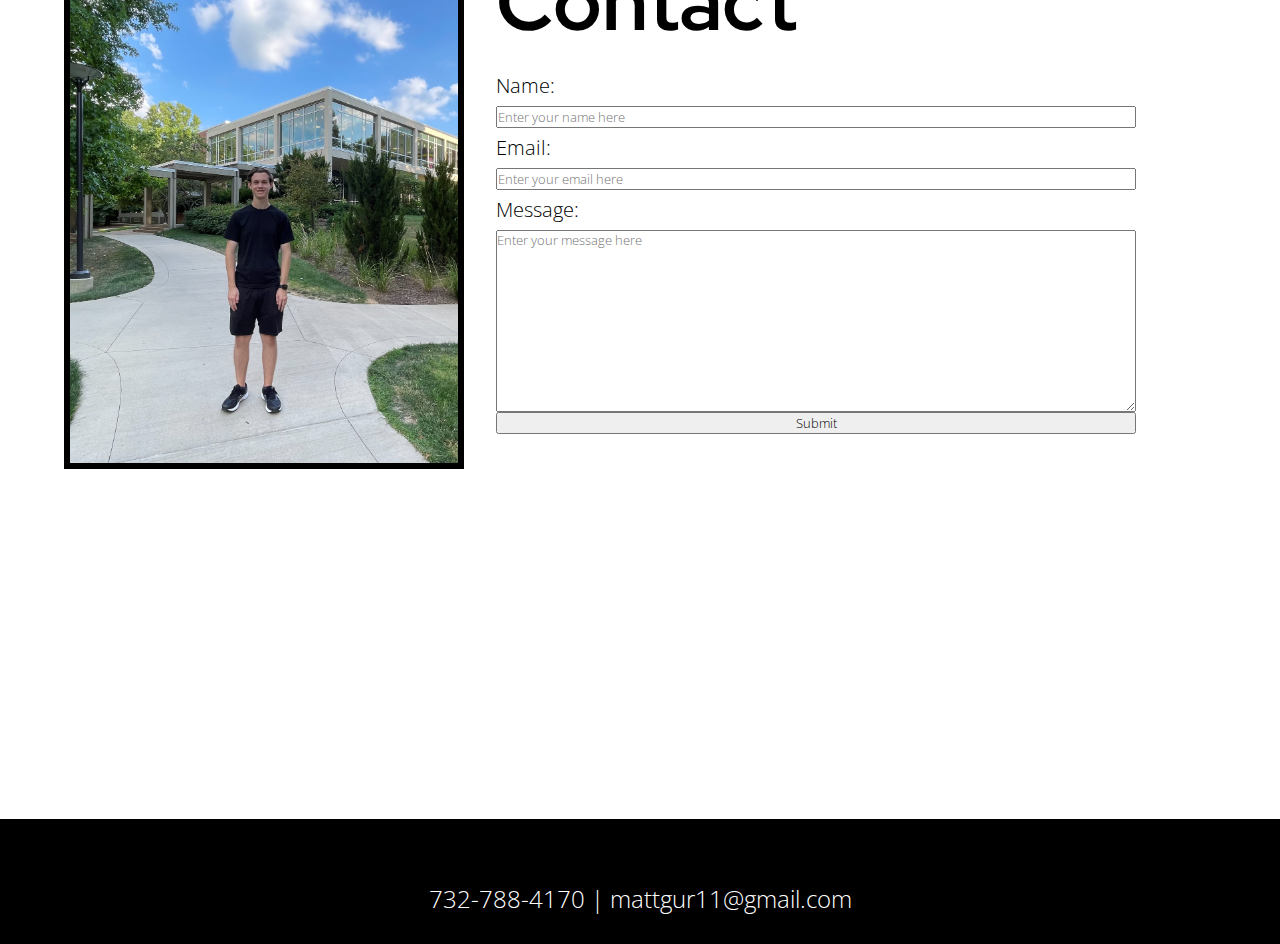
==== commit 7a185024: "Created positions within experience section" ====
--- a/index.html
+++ b/index.html
@@ -3,7 +3,7 @@
     <head>
         <!--<head> tag contains metadata-->
         <meta charset="utf-8">
-        <title>HTML Page</title>
+        <title>Matthew Gurer</title>
         <link rel="stylesheet" href="./style.css">
         <link rel="preconnect" href="https://fonts.googleapis.com">
         <link rel="preconnect" href="https://fonts.gstatic.com" crossorigin>
@@ -49,9 +49,41 @@
         </section>
 
         <section class="experience" id="experience">
-            <div>
-                <h1>Experience</h1>
-                <p>These are some of my positions!</p>
+            <h1>Experience</h1>
+            <div class="experience-container">
+                
+                <div class="position">
+                    <img src="./img/commvault_logo.png">
+                    <div class="position-description-container">
+                        <div class="description-header">
+                            <span class="position-title">Summer Intern</span>&nbsp(June 2022 - August 2022)
+                            <div class="company">Commvault</div>
+                        </div>
+                        <p>Completed development internship at Commvault; all development projects written in Python; projects included handling/analyzing JSON data, creating/populating Microsoft Excel spreadsheets through code, and using SMTP library, in addition to working with and comparing results of PaddleOCR & TesseractOCR</p>
+                    </div>
+                </div>
+
+                <div class="position">
+                    <img src="./img/commvault_logo.png">
+                    <div class="position-description-container">
+                        <div class="description-header">
+                            <span class="position-title">Mentorship</span>&nbsp(February 2022 - June 2022)
+                            <div class="company">Commvault</div>
+                        </div>
+                        <p>Completed mentorship to complete a graduation requirement for High Technology High School; worked in disaster recovery sector of Commvault; utilized Python/SQL/web development skills to deliver desired results for various projects</p>
+                    </div>
+                </div>
+
+                <div class="position">
+                    <img src="./img/solution_prep_logo.jfif">
+                    <div class="position-description-container">
+                        <div class="description-header">
+                            <span class="position-title">Assistant Proctor / Data Management</span>&nbsp(August 2021 - Present)
+                            <div class="company">Solution Prep</div>
+                        </div>
+                        <p>Working as Assistant Proctor for virtual SAT/ACT practice tests; grading Solution Prep students' practice tests and updating student portals with scores; handling data pertaining to Solution Prep students and updating company information; responsible for data transfer during migration to new website</p>
+                    </div>
+                </div>
             </div>
             
         </section>
--- a/style.css
+++ b/style.css
@@ -121,9 +121,44 @@
 
 /* Experience Section */
 .experience{
-    height: 150vh;
+    height: 180vh;
     background-color: rgb(52, 73, 94);
-    padding: 50px 0 100px 0;
+    padding: 50px 50px 100px 50px;
+}
+
+.position{
+    display: flex;
+    padding-left: 50px;
+    padding-right: 50px;
+}
+
+.position img{
+    height: 260px;
+    width: 260px;
+    border-radius: 50%;
+}
+
+.description-header{
+    font-size: 2.25rem;
+    padding-bottom: 10px;
+}
+
+.position-title{
+    font-weight: bold;
+    font-size: 2.4rem;
+}
+
+.company{
+    font-size: 1.5rem;
+    font-style: italic;
+}
+
+.position p{
+    font-size: 1.5rem;
+}
+
+.position-description-container{
+    padding-left: 50px;
 }
 
 /* Activities Section */
@@ -196,7 +231,7 @@
 
 .contact img{
     transform: translateY(95px);
-    height: 80vh;
+    height: 50%;
 }
 
 /* Footer Section */
